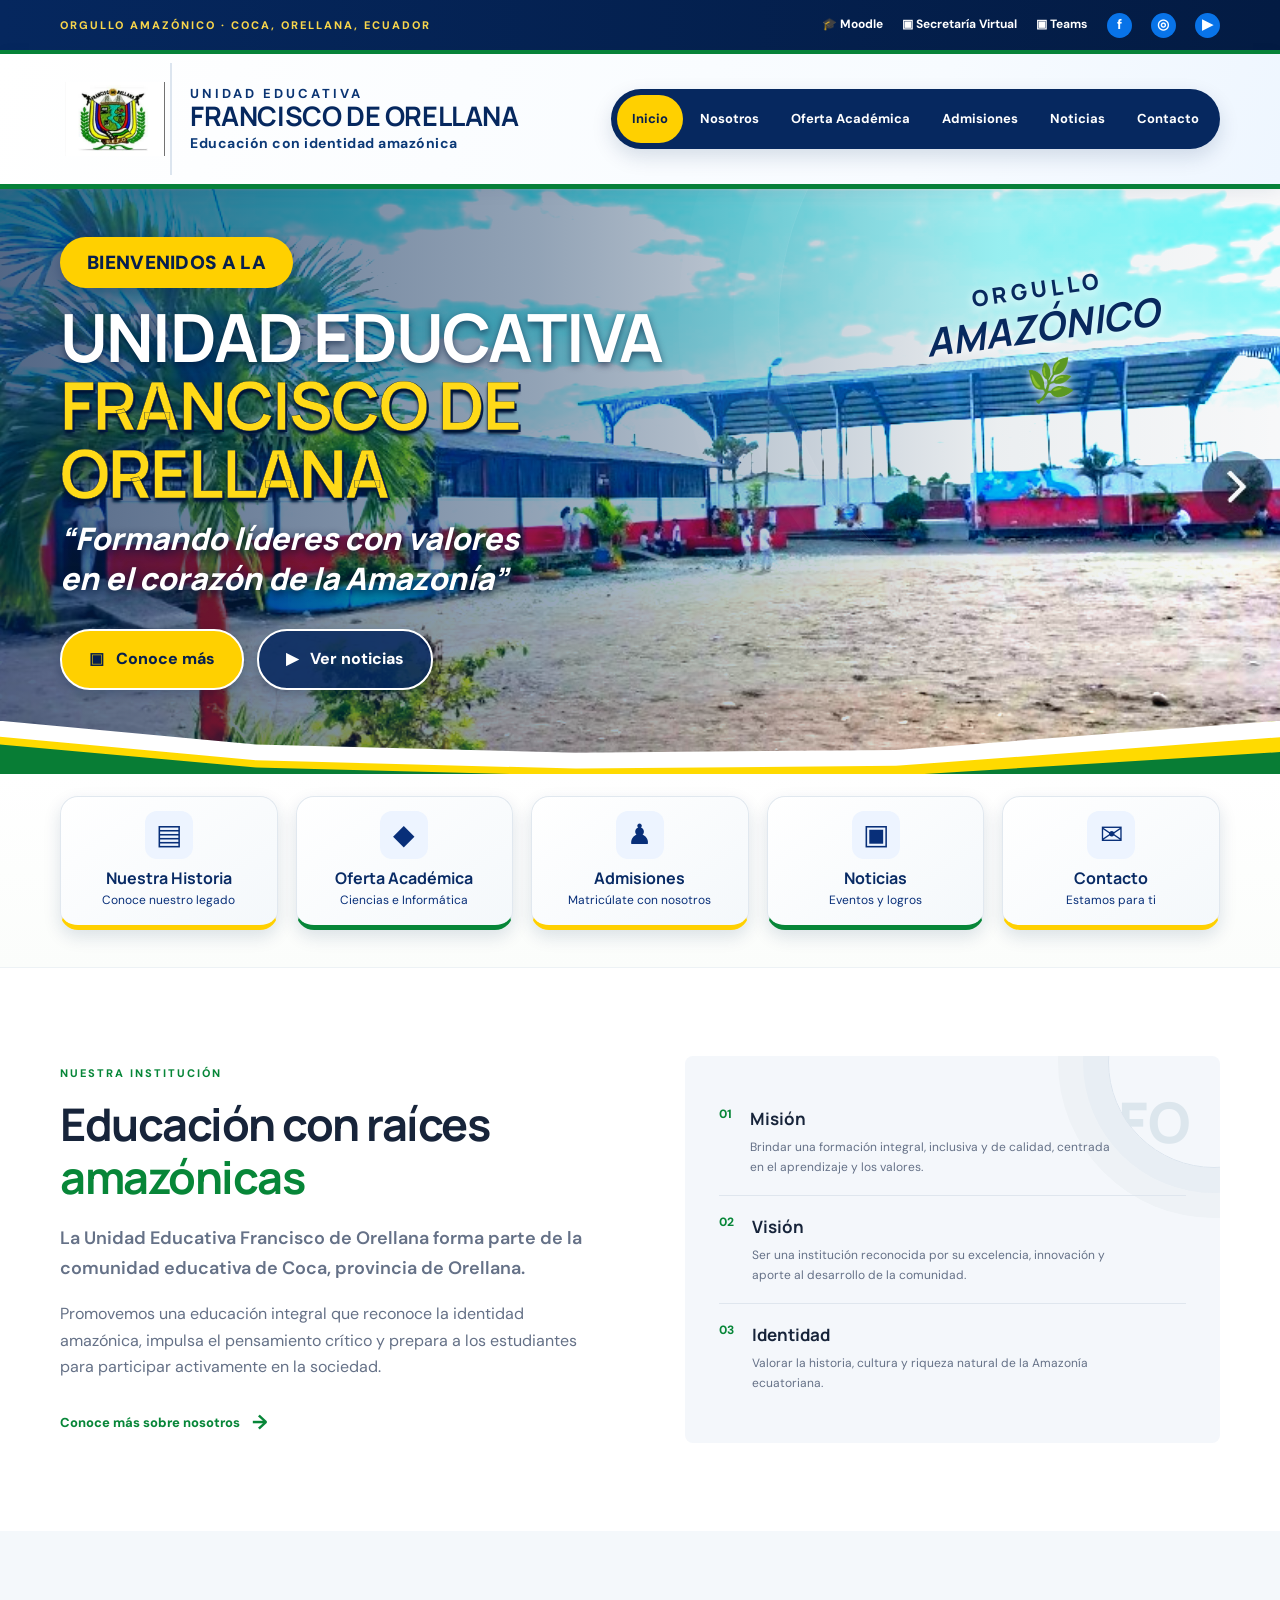
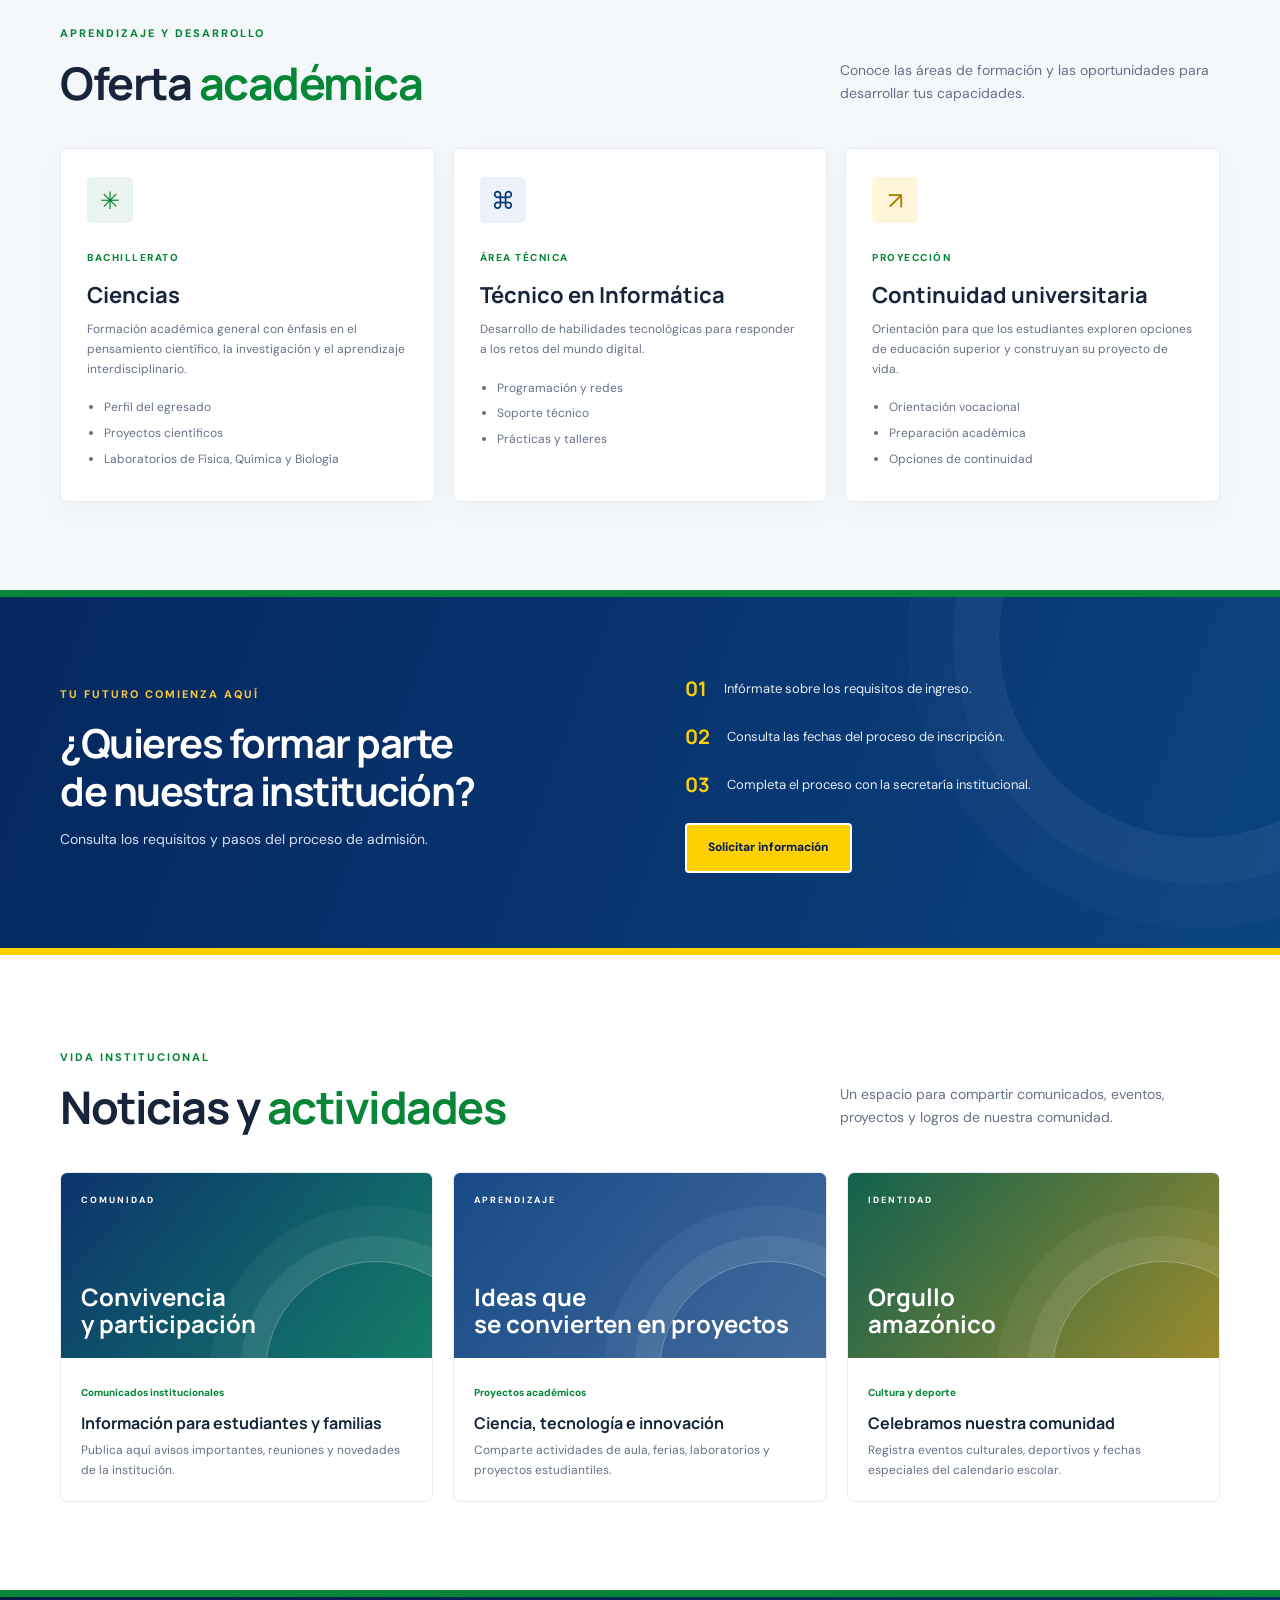
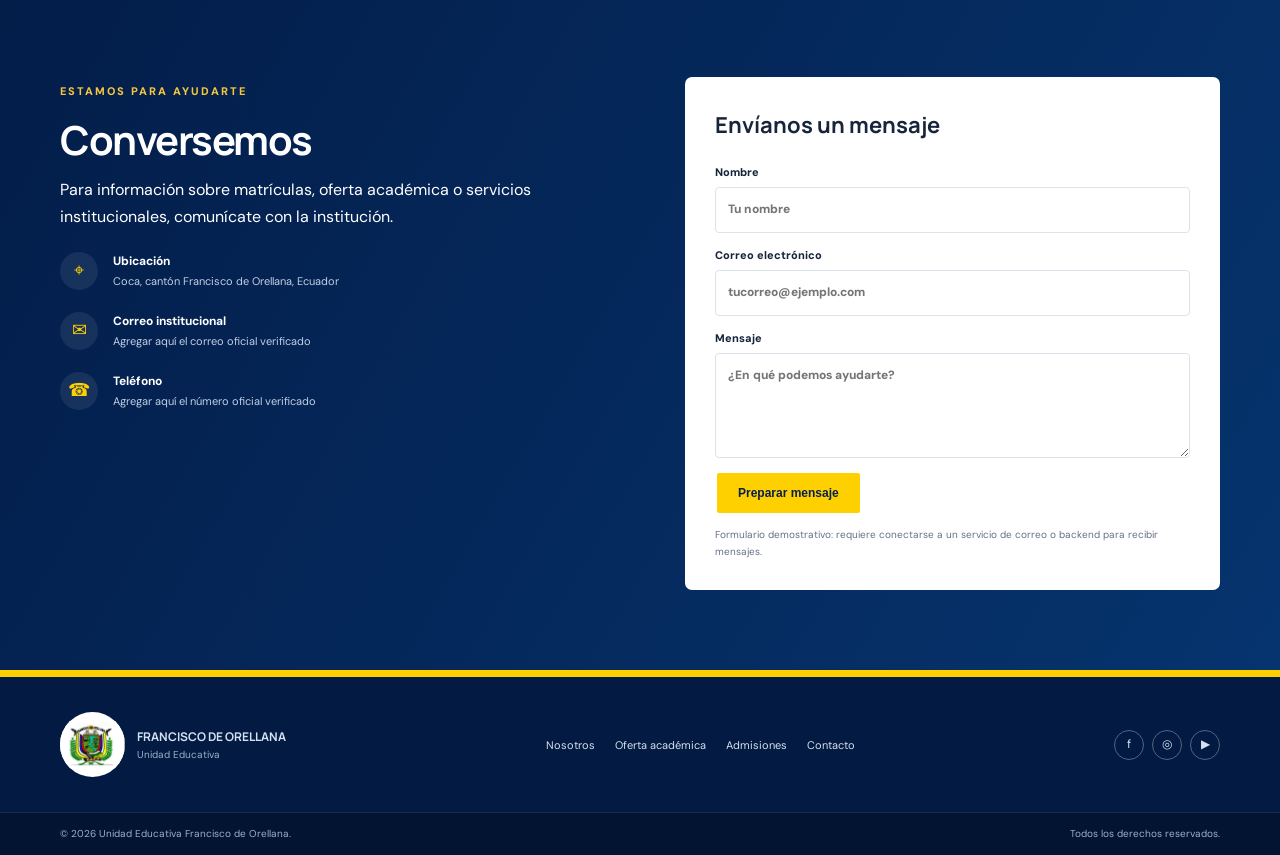
==== francisco_orellana_html/index.html @ d46b6846 "Primera version de la pagina institucional" ====
<!doctype html>
<html lang="es">
<head>
  <meta charset="utf-8">
  <meta name="viewport" content="width=device-width, initial-scale=1">
  <meta name="description" content="Sitio web institucional de la Unidad Educativa Francisco de Orellana, Coca, Orellana, Ecuador.">
  <meta name="theme-color" content="#092b63">
  <title>Unidad Educativa Francisco de Orellana | Orgullo Amazónico</title>
  <link rel="stylesheet" href="styles.css">
</head>
<body>
  <div class="utility-bar">
    <div class="container utility-inner">
      <span class="utility-welcome">ORGULLO AMAZÓNICO · COCA, ORELLANA, ECUADOR</span>
      <div class="utility-links">
        <a href="#plataformas">🎓 Moodle</a><a href="#plataformas">▣ Secretaría Virtual</a><a href="#plataformas">▣ Teams</a>
        <a href="#redes">f</a><a href="#redes">◎</a><a href="#redes">▶</a>
      </div>
    </div>
  </div>
  <header class="site-header">
    <div class="container header-inner">
      <a class="brand" href="#inicio" aria-label="Ir al inicio">
        <img src="assets/escudo-francisco-orellana.png" alt="Escudo oficial de la Unidad Educativa Francisco de Orellana">
        <span><strong>UNIDAD EDUCATIVA</strong><b>FRANCISCO DE ORELLANA</b><small>Educación con identidad amazónica</small></span>
      </a>
      <button class="menu-toggle" aria-label="Abrir menú" aria-expanded="false">☰</button>
      <nav class="main-nav" aria-label="Navegación principal">
        <a class="active" href="#inicio">Inicio</a>
        <a href="#nosotros">Nosotros</a>
        <a href="#oferta">Oferta Académica</a>
        <a href="#admisiones">Admisiones</a>
        <a href="#noticias">Noticias</a>
        <a href="#contacto">Contacto</a>
      </nav>
    </div>
  </header>
  <main>
    <section class="hero" id="inicio">
      <div class="hero-photo"></div>
      <div class="hero-shade"></div>
      <div class="container hero-content">
        <div class="hero-copy">
          <span class="hero-pill">BIENVENIDOS A LA</span>
          <h1>UNIDAD EDUCATIVA<br><em>FRANCISCO DE ORELLANA</em></h1>
          <p class="hero-slogan">“Formando líderes con valores<br>en el corazón de la Amazonía”</p>
          <div class="hero-actions">
            <a class="btn btn-gold" href="#nosotros">▣ &nbsp; Conoce más</a>
            <a class="btn btn-outline" href="#noticias">▶ &nbsp; Ver noticias</a>
          </div>
        </div>
        <div class="hero-side-note"><span>ORGULLO</span><b>AMAZÓNICO</b><i>🌿</i></div>
      </div>
      <div class="amazon-wave"><span></span><span></span><span></span></div>
    </section>

    <section class="quick-access" id="plataformas">
      <div class="container quick-grid">
        <a class="quick-card" href="#nosotros"><span class="quick-icon">▤</span><span><b>Nuestra Historia</b><small>Conoce nuestro legado</small></span></a>
        <a class="quick-card" href="#oferta"><span class="quick-icon">◆</span><span><b>Oferta Académica</b><small>Ciencias e Informática</small></span></a>
        <a class="quick-card" href="#admisiones"><span class="quick-icon">♟</span><span><b>Admisiones</b><small>Matricúlate con nosotros</small></span></a>
        <a class="quick-card" href="#noticias"><span class="quick-icon">▣</span><span><b>Noticias</b><small>Eventos y logros</small></span></a>
        <a class="quick-card" href="#contacto"><span class="quick-icon">✉</span><span><b>Contacto</b><small>Estamos para ti</small></span></a>
      </div>
    </section>
    <section class="section about-section" id="nosotros">
      <div class="container two-col">
        <div>
          <span class="section-kicker">Nuestra institución</span>
          <h2>Educación con raíces<br><em>amazónicas</em></h2>
          <p class="lead">La Unidad Educativa Francisco de Orellana forma parte de la comunidad educativa de Coca, provincia de Orellana.</p>
          <p>Promovemos una educación integral que reconoce la identidad amazónica, impulsa el pensamiento crítico y prepara a los estudiantes para participar activamente en la sociedad.</p>
          <a class="text-link" href="#contacto">Conoce más sobre nosotros <span>→</span></a>
        </div>
        <div class="values-panel">
          <div class="value-mark">FO</div>
          <div class="value-item"><span>01</span><div><b>Misión</b><p>Brindar una formación integral, inclusiva y de calidad, centrada en el aprendizaje y los valores.</p></div></div>
          <div class="value-item"><span>02</span><div><b>Visión</b><p>Ser una institución reconocida por su excelencia, innovación y aporte al desarrollo de la comunidad.</p></div></div>
          <div class="value-item"><span>03</span><div><b>Identidad</b><p>Valorar la historia, cultura y riqueza natural de la Amazonía ecuatoriana.</p></div></div>
        </div>
      </div>
    </section>

    <section class="section programs-section" id="oferta">
      <div class="container">
        <div class="section-heading">
          <div><span class="section-kicker">Aprendizaje y desarrollo</span><h2>Oferta <em>académica</em></h2></div>
          <p>Conoce las áreas de formación y las oportunidades para desarrollar tus capacidades.</p>
        </div>
        <div class="program-grid">
          <article class="program-card science">
            <div class="program-symbol">✳</div><span class="program-label">Bachillerato</span>
            <h3>Ciencias</h3>
            <p>Formación académica general con énfasis en el pensamiento científico, la investigación y el aprendizaje interdisciplinario.</p>
            <ul><li>Perfil del egresado</li><li>Proyectos científicos</li><li>Laboratorios de Física, Química y Biología</li></ul>
          </article>
          <article class="program-card tech">
            <div class="program-symbol">⌘</div><span class="program-label">Área técnica</span>
            <h3>Técnico en Informática</h3>
            <p>Desarrollo de habilidades tecnológicas para responder a los retos del mundo digital.</p>
            <ul><li>Programación y redes</li><li>Soporte técnico</li><li>Prácticas y talleres</li></ul>
          </article>
          <article class="program-card future">
            <div class="program-symbol">↗</div><span class="program-label">Proyección</span>
            <h3>Continuidad universitaria</h3>
            <p>Orientación para que los estudiantes exploren opciones de educación superior y construyan su proyecto de vida.</p>
            <ul><li>Orientación vocacional</li><li>Preparación académica</li><li>Opciones de continuidad</li></ul>
          </article>
        </div>
      </div>
    </section>

    <section class="admissions-band" id="admisiones">
      <div class="container admissions-inner">
        <div><span class="section-kicker light">Tu futuro comienza aquí</span><h2>¿Quieres formar parte<br>de nuestra institución?</h2><p>Consulta los requisitos y pasos del proceso de admisión.</p></div>
        <div class="admission-steps">
          <div><b>01</b><span>Infórmate sobre los requisitos de ingreso.</span></div>
          <div><b>02</b><span>Consulta las fechas del proceso de inscripción.</span></div>
          <div><b>03</b><span>Completa el proceso con la secretaría institucional.</span></div>
          <a class="btn btn-gold" href="#contacto">Solicitar información</a>
        </div>
      </div>
    </section>

    <section class="section news-section" id="noticias">
      <div class="container">
        <div class="section-heading">
          <div><span class="section-kicker">Vida institucional</span><h2>Noticias y <em>actividades</em></h2></div>
          <p>Un espacio para compartir comunicados, eventos, proyectos y logros de nuestra comunidad.</p>
        </div>
        <div class="news-grid">
          <article class="news-card"><div class="news-art art-one"><span>COMUNIDAD</span><b>Convivencia<br>y participación</b></div><div class="news-body"><small>Comunicados institucionales</small><h3>Información para estudiantes y familias</h3><p>Publica aquí avisos importantes, reuniones y novedades de la institución.</p></div></article>
          <article class="news-card"><div class="news-art art-two"><span>APRENDIZAJE</span><b>Ideas que<br>se convierten en proyectos</b></div><div class="news-body"><small>Proyectos académicos</small><h3>Ciencia, tecnología e innovación</h3><p>Comparte actividades de aula, ferias, laboratorios y proyectos estudiantiles.</p></div></article>
          <article class="news-card"><div class="news-art art-three"><span>IDENTIDAD</span><b>Orgullo<br>amazónico</b></div><div class="news-body"><small>Cultura y deporte</small><h3>Celebramos nuestra comunidad</h3><p>Registra eventos culturales, deportivos y fechas especiales del calendario escolar.</p></div></article>
        </div>
      </div>
    </section>

    <section class="contact-section" id="contacto">
      <div class="container contact-grid">
        <div><span class="section-kicker light">Estamos para ayudarte</span><h2>Conversemos</h2><p>Para información sobre matrículas, oferta académica o servicios institucionales, comunícate con la institución.</p>
          <div class="contact-detail"><span>⌖</span><div><b>Ubicación</b><small>Coca, cantón Francisco de Orellana, Ecuador</small></div></div>
          <div class="contact-detail"><span>✉</span><div><b>Correo institucional</b><small>Agregar aquí el correo oficial verificado</small></div></div>
          <div class="contact-detail"><span>☎</span><div><b>Teléfono</b><small>Agregar aquí el número oficial verificado</small></div></div>
        </div>
        <form class="contact-form" id="contactForm">
          <h3>Envíanos un mensaje</h3>
          <label>Nombre<input type="text" name="nombre" placeholder="Tu nombre" required></label>
          <label>Correo electrónico<input type="email" name="correo" placeholder="tucorreo@ejemplo.com" required></label>
          <label>Mensaje<textarea name="mensaje" rows="4" placeholder="¿En qué podemos ayudarte?" required></textarea></label>
          <button class="btn btn-gold" type="submit">Preparar mensaje</button>
          <small class="form-note">Formulario demostrativo: requiere conectarse a un servicio de correo o backend para recibir mensajes.</small>
        </form>
      </div>
    </section>
  </main>

  <footer class="site-footer">
    <div class="container footer-main">
      <a class="footer-brand" href="#inicio"><img src="assets/escudo-francisco-orellana.png" alt=""><span><b>FRANCISCO DE ORELLANA</b><small>Unidad Educativa</small></span></a>
      <div class="footer-links"><a href="#nosotros">Nosotros</a><a href="#oferta">Oferta académica</a><a href="#admisiones">Admisiones</a><a href="#contacto">Contacto</a></div>
      <div class="social-links" id="redes"><a href="#" aria-label="Facebook">f</a><a href="#" aria-label="Instagram">◎</a><a href="#" aria-label="YouTube">▶</a></div>
    </div>
    <div class="footer-bottom"><div class="container"><span>© <span id="year"></span> Unidad Educativa Francisco de Orellana.</span><span>Todos los derechos reservados.</span></div></div>
  </footer>
  <script src="script.js"></script>
</body>
</html>
---- francisco_orellana_html/styles.css ----
@import url('https://fonts.googleapis.com/css2?family=DM+Sans:wght@400;500;600;700&family=Manrope:wght@400;500;600;700;800&display=swap');
:root{--navy:#08285e;--blue:#103b7c;--gold:#f4bd20;--green:#16834b;--ink:#17243a;--muted:#657187;--pale:#f4f7fb;--white:#fff}
*{box-sizing:border-box}html{scroll-behavior:smooth}body{margin:0;font-family:'DM Sans',Arial,sans-serif;color:var(--ink);line-height:1.65}a{color:inherit;text-decoration:none}.container{width:min(1160px,calc(100% - 44px));margin:auto}
.utility-bar{background:#061d48;color:#dce6f6;font-size:12px}.utility-inner{display:flex;justify-content:space-between;align-items:center;min-height:35px}.utility-links{display:flex;gap:24px}.utility-links a:hover{color:var(--gold)}
.site-header{background:#fff;position:sticky;top:0;z-index:20;box-shadow:0 5px 22px #071d4010}.header-inner{min-height:94px;display:flex;align-items:center;justify-content:space-between;gap:25px}.brand{display:flex;align-items:center;gap:13px;color:var(--navy)}.brand img{width:67px;height:67px;object-fit:contain}.brand span{display:flex;flex-direction:column;line-height:1.15}.brand strong{font-size:10px;letter-spacing:2px}.brand b{font-family:Manrope,sans-serif;font-size:18px;letter-spacing:.3px}.brand small{font-size:10px;color:#71809a;margin-top:5px;letter-spacing:1px}.main-nav{display:flex;gap:23px;align-items:center;font-size:13px;font-weight:700;color:#233650}.main-nav a{padding:10px 0;border-bottom:2px solid transparent}.main-nav a:hover{color:var(--green);border-color:var(--gold)}.menu-toggle{display:none;border:0;background:var(--navy);color:#fff;border-radius:8px;padding:9px 12px;font-size:20px}
.hero{position:relative;overflow:hidden;background:linear-gradient(112deg,#071e4c 0%,#0b3675 65%,#0a5a55 100%);color:#fff;min-height:550px}.hero:before{content:"";position:absolute;width:620px;height:620px;border:1px solid #ffffff18;border-radius:50%;right:-120px;top:-180px;box-shadow:0 0 0 45px #ffffff08,0 0 0 100px #ffffff05}.hero-pattern{position:absolute;inset:0;background:linear-gradient(135deg,transparent 60%,#f4bd2012 60%,#f4bd2012 61%,transparent 61%);opacity:.8}.hero-content{position:relative;z-index:1;display:flex;align-items:center;justify-content:space-between;min-height:550px;padding:60px 0 80px}.hero-copy{max-width:650px}.eyebrow,.section-kicker{font-size:11px;font-weight:800;letter-spacing:2px;text-transform:uppercase;color:var(--green)}.eyebrow{color:#f8cf55;display:flex;align-items:center;gap:10px}.eyebrow i{display:inline-block;width:24px;height:2px;background:var(--gold)}h1,h2,h3,p{margin-top:0}h1,h2{font-family:Manrope,sans-serif;letter-spacing:-1.5px}h1{font-size:clamp(39px,5vw,62px);line-height:1.12;margin:22px 0}.hero h1 em,h2 em{font-style:normal;color:var(--gold)}.hero-copy p{color:#d9e4f6;max-width:560px;font-size:17px}.hero-actions{display:flex;gap:13px;margin-top:30px}.btn{display:inline-flex;justify-content:center;align-items:center;padding:13px 21px;border-radius:4px;font-weight:800;font-size:12px;border:1px solid transparent;cursor:pointer;transition:.2s}.btn-gold{background:var(--gold);color:#10244a}.btn-gold:hover{background:#ffd65b;transform:translateY(-2px)}.btn-outline{border-color:#ffffff70;color:#fff}.btn-outline:hover{background:#ffffff18}.hero-emblem{width:290px;height:290px;border-radius:50%;border:1px solid #ffffff40;background:#ffffff0c;display:flex;flex-direction:column;align-items:center;justify-content:center;gap:15px;margin-right:65px}.emblem-ring{width:205px;height:205px;border-radius:50%;background:#fff;display:grid;place-items:center;box-shadow:0 20px 55px #00112e55}.emblem-ring img{width:175px;height:175px;object-fit:contain}.hero-emblem>span{font-size:9px;letter-spacing:1.7px;color:#dce8f7}.hero-wave{position:absolute;bottom:-1px;left:0;width:100%;height:17px;background:linear-gradient(90deg,var(--gold) 0 38%,var(--green) 38% 70%,#fff 70%)}
.quick-access{position:relative;margin-top:-1px;background:#fff}.quick-grid{display:grid;grid-template-columns:repeat(4,1fr);gap:13px;padding:25px 0}.quick-card{display:flex;align-items:center;gap:13px;padding:17px 14px;border:1px solid #e6ebf2;border-radius:6px;box-shadow:0 8px 25px #0c2b5510;transition:.2s}.quick-card:hover{transform:translateY(-4px);border-color:#d9b13b}.quick-icon{width:39px;height:39px;border-radius:50%;display:grid;place-items:center;background:#edf4ef;color:var(--green);font-size:19px}.quick-card span:nth-child(2){display:flex;flex-direction:column;flex:1}.quick-card b{font-size:12px}.quick-card small{font-size:10px;color:var(--muted)}.quick-card strong{color:var(--green)}
.section{padding:95px 0}.two-col{display:grid;grid-template-columns:1fr 1fr;gap:90px;align-items:center}.section h2{font-size:clamp(34px,4vw,45px);line-height:1.18;margin:12px 0 20px}.section h2 em{color:var(--green)}.lead{font-size:18px;font-weight:600;color:#34445d}.about-section p{color:var(--muted)}.text-link{display:inline-flex;gap:12px;align-items:center;color:var(--green);font-size:13px;font-weight:800;margin-top:10px}.text-link span{font-size:20px}.values-panel{position:relative;background:var(--pale);padding:32px 34px;border-radius:8px;overflow:hidden}.values-panel:after{content:"";position:absolute;width:210px;height:210px;border:1px solid #dce5ee;border-radius:50%;right:-100px;top:-100px;box-shadow:0 0 0 25px #e8eef4,0 0 0 50px #eef2f6}.value-mark{font-family:Manrope;font-size:56px;font-weight:800;color:#dce6ed;position:absolute;right:30px;top:20px}.value-item{position:relative;z-index:1;display:flex;gap:18px;padding:17px 0;border-bottom:1px solid #dfe6ee}.value-item:last-child{border:0}.value-item>span{font-size:12px;color:var(--green);font-weight:800}.value-item b{font-family:Manrope;font-size:17px}.value-item p{font-size:12px;margin:5px 0 0;max-width:370px}
.programs-section{background:#f5f7fa}.section-heading{display:flex;justify-content:space-between;align-items:end;gap:40px;margin-bottom:38px}.section-heading h2{margin-bottom:0}.section-heading>p{max-width:380px;color:var(--muted);font-size:14px;margin-bottom:5px}.program-grid{display:grid;grid-template-columns:repeat(3,1fr);gap:18px}.program-card{background:#fff;border:1px solid #e7ebf1;border-radius:7px;padding:28px 26px;box-shadow:0 10px 30px #112b4d08}.program-symbol{width:46px;height:46px;display:grid;place-items:center;border-radius:5px;background:#eaf3ed;color:var(--green);font-size:24px;margin-bottom:20px}.tech .program-symbol{background:#edf1fa;color:var(--blue)}.future .program-symbol{background:#fff5d9;color:#a77b00}.program-label{font-size:10px;letter-spacing:1.5px;text-transform:uppercase;color:var(--green);font-weight:800}.program-card h3{font-family:Manrope;font-size:22px;margin:7px 0}.program-card p,.program-card li{font-size:12px;color:var(--muted)}.program-card ul{padding-left:17px;margin-bottom:0}.program-card li{padding:3px 0}
.admissions-band{background:linear-gradient(110deg,#09265a,#0b4770);color:#fff;padding:75px 0;position:relative;overflow:hidden}.admissions-band:after{content:"";position:absolute;width:400px;height:400px;border:1px solid #ffffff16;border-radius:50%;right:-120px;top:-160px;box-shadow:0 0 0 45px #ffffff08,0 0 0 90px #ffffff05}.admissions-inner{position:relative;z-index:1;display:grid;grid-template-columns:1fr 1fr;gap:90px;align-items:center}.section-kicker.light{color:#f5c63e}.admissions-band h2,.contact-section h2{font-size:40px;line-height:1.2;margin:13px 0}.admissions-band p,.contact-section>div>p{color:#d4e0f0;font-size:14px}.admission-steps{display:grid;gap:15px}.admission-steps>div{display:flex;align-items:center;gap:17px;font-size:13px;color:#e6edf7}.admission-steps>div b{font-family:Manrope;color:var(--gold);font-size:20px}.admission-steps .btn{justify-self:start;margin-top:7px}
.news-grid{display:grid;grid-template-columns:repeat(3,1fr);gap:20px}.news-card{border:1px solid #e6ebf1;border-radius:7px;overflow:hidden;background:#fff}.news-art{height:185px;padding:20px;display:flex;flex-direction:column;justify-content:space-between;color:#fff;position:relative;overflow:hidden}.news-art:after{content:"";position:absolute;width:220px;height:220px;border:1px solid #ffffff50;border-radius:50%;right:-55px;bottom:-125px;box-shadow:0 0 0 25px #ffffff12,0 0 0 55px #ffffff0b}.news-art span{font-size:9px;letter-spacing:2px;font-weight:800}.news-art b{font-family:Manrope;font-size:24px;line-height:1.12;position:relative;z-index:1}.art-one{background:linear-gradient(130deg,#0b346d,#147e66)}.art-two{background:linear-gradient(130deg,#174a87,#426b9b)}.art-three{background:linear-gradient(130deg,#11614e,#9a8a2c)}.news-body{padding:20px}.news-body small{color:var(--green);font-weight:800;font-size:10px}.news-body h3{font-family:Manrope;font-size:16px;line-height:1.3;margin:8px 0}.news-body p{font-size:12px;color:var(--muted);margin:0}
.contact-section{background:#071e49;color:#fff;padding:80px 0}.contact-grid{display:grid;grid-template-columns:1fr 1fr;gap:90px}.contact-section>div>p{max-width:440px}.contact-detail{display:flex;gap:15px;align-items:center;margin-top:22px}.contact-detail>span{width:38px;height:38px;display:grid;place-items:center;background:#ffffff13;color:var(--gold);border-radius:50%;font-size:18px}.contact-detail div{display:flex;flex-direction:column}.contact-detail b{font-size:12px}.contact-detail small{font-size:11px;color:#c2d0e4}.contact-form{background:#fff;color:var(--ink);padding:30px;border-radius:7px}.contact-form h3{font-family:Manrope;font-size:22px;margin-bottom:20px}.contact-form label{display:block;font-size:11px;font-weight:800;margin:13px 0}.contact-form input,.contact-form textarea{display:block;width:100%;margin-top:6px;padding:12px;border:1px solid #dce3ec;border-radius:4px;font:inherit;font-size:12px;resize:vertical}.contact-form input:focus,.contact-form textarea:focus{outline:2px solid #b5d7c1;border-color:var(--green)}.form-note{display:block;font-size:10px;color:var(--muted);margin-top:12px}
.site-footer{background:#041535;color:#d5e0f0}.footer-main{min-height:110px;display:flex;align-items:center;justify-content:space-between;gap:25px}.footer-brand{display:flex;align-items:center;gap:12px}.footer-brand img{width:48px;height:48px;object-fit:contain;background:#fff;border-radius:50%}.footer-brand span{display:flex;flex-direction:column}.footer-brand b{font-family:Manrope;font-size:12px}.footer-brand small{font-size:10px;color:#9eafc8}.footer-links{display:flex;gap:22px;font-size:11px}.footer-links a:hover{color:var(--gold)}.social-links{display:flex;gap:8px}.social-links a{width:30px;height:30px;border:1px solid #53647e;border-radius:50%;display:grid;place-items:center;font-size:12px}.footer-bottom{border-top:1px solid #ffffff1b;font-size:10px;color:#9eafc8}.footer-bottom .container{min-height:42px;display:flex;justify-content:space-between;align-items:center}
@media(max-width:950px){.main-nav{gap:12px;font-size:11px}.hero-emblem{margin-right:0;width:240px;height:240px}.emblem-ring{width:170px;height:170px}.emblem-ring img{width:145px;height:145px}.quick-grid{grid-template-columns:repeat(2,1fr)}.two-col,.admissions-inner,.contact-grid{gap:45px}}
@media(max-width:720px){.container{width:min(100% - 32px,560px)}.utility-inner{justify-content:center}.utility-inner>span{display:none}.utility-links{gap:17px}.header-inner{min-height:78px}.brand img{width:54px;height:54px}.brand b{font-size:14px}.menu-toggle{display:block}.main-nav{display:none;position:absolute;top:78px;left:0;right:0;background:#fff;padding:14px 22px 20px;box-shadow:0 12px 20px #071d4020;flex-direction:column;align-items:stretch;gap:2px}.main-nav.open{display:flex}.main-nav a{padding:10px 4px}.hero-content{min-height:0;padding:65px 0 75px}.hero-emblem{display:none}.hero-copy p{font-size:15px}.hero-actions{flex-wrap:wrap}.quick-grid{gap:9px;padding:17px 0}.quick-card{padding:12px 9px;gap:8px}.quick-card small{font-size:9px}.quick-icon{width:32px;height:32px}.section{padding:65px 0}.two-col,.admissions-inner,.contact-grid{grid-template-columns:1fr;gap:35px}.section-heading{display:block}.section-heading>p{margin-top:18px}.program-grid,.news-grid{grid-template-columns:1fr}.program-card{padding:23px}.admissions-band{padding:60px 0}.admissions-band h2,.contact-section h2{font-size:34px}.contact-section{padding:60px 0}.contact-form{padding:23px}.footer-main{padding:25px 0;flex-wrap:wrap}.footer-links{order:3;width:100%;flex-wrap:wrap;gap:15px}.footer-bottom .container{gap:5px;flex-direction:column;justify-content:center;padding:12px 0}.utility-links{font-size:10px}}


/* ===== PORTADA AMAZONICA: rediseño solicitado ===== */
:root{--navy:#06275d;--blue:#0b3977;--gold:#f7c600;--green:#07833f}
.utility-bar{background:#05265d;color:#fff;border-bottom:3px solid #0b6d3a}
.utility-inner{min-height:42px}
.utility-welcome{font-size:10px;font-weight:800;letter-spacing:1.8px;color:#f9d64b}
.utility-links{align-items:center;gap:19px}
.utility-links a{font-size:11px;font-weight:700;color:#fff;white-space:nowrap}
.utility-links a:nth-last-child(-n+3){display:inline-grid;place-items:center;width:25px;height:25px;border-radius:50%;background:#0873e8;font-size:14px}
.site-header{position:relative;border-bottom:1px solid #e6edf4}
.header-inner{min-height:100px}
.brand{gap:16px}
.brand img{width:82px;height:82px;padding:3px;border-right:1px solid #d4dce7}
.brand strong{font-size:11px;letter-spacing:2.5px;color:#0a3473}
.brand b{font-size:23px;letter-spacing:.2px}
.brand small{font-size:12px;color:#0b3977;font-weight:700;letter-spacing:.5px}
.main-nav{gap:7px;font-size:13px}
.main-nav a{padding:11px 13px;border:0;border-radius:25px;color:#082b65}
.main-nav a:hover,.main-nav a.active{background:var(--gold);color:#09275a}
.hero{min-height:560px;background:#0b3977;isolation:isolate}
.hero-photo{position:absolute;inset:0;z-index:-2;background-image:url("assets/colegio-amazonia.jpg");background-size:cover;background-position:center 53%;filter:saturate(1.2) contrast(1.05) brightness(1.02);transform:scale(1.01)}
.hero-shade{position:absolute;inset:0;z-index:-1;background:linear-gradient(90deg,rgba(3,31,79,.92) 0%,rgba(3,39,82,.78) 39%,rgba(3,43,70,.20) 78%,rgba(3,35,69,.12) 100%)}
.hero-content{min-height:560px;padding:55px 0 100px;align-items:center}
.hero-copy{max-width:720px}
.hero-pill{display:inline-block;background:var(--gold);color:#08295e;padding:9px 23px;border-radius:30px;font-weight:900;font-size:17px;letter-spacing:.3px;box-shadow:0 4px 14px #001c4c55}
.hero h1{font-size:clamp(38px,5vw,62px);line-height:1.08;letter-spacing:-1.4px;margin:15px 0 12px;text-shadow:0 3px 7px #0015369c}
.hero h1 em{font-style:normal;color:#ffd21c;-webkit-text-stroke:.4px #061d49;text-shadow:0 3px 4px #001536}
.hero-slogan{font-family:Manrope,sans-serif;font-size:clamp(19px,2.2vw,27px)!important;font-weight:800;font-style:italic;color:#fff!important;line-height:1.35;max-width:580px;text-shadow:0 2px 6px #001536}
.hero-actions{margin-top:25px}
.hero-actions .btn{padding:14px 24px;border-radius:30px;font-size:14px;box-shadow:0 4px 12px #00153645}
.btn-outline{border:2px solid #fff;background:#082c67b8}
.hero-side-note{position:absolute;right:5%;top:17%;display:flex;flex-direction:column;align-items:center;color:#08295e;text-shadow:0 1px 5px #fff;font-family:Manrope,sans-serif;transform:rotate(-8deg)}
.hero-side-note span{font-size:21px;font-weight:800;letter-spacing:4px}
.hero-side-note b{font-size:37px;line-height:1.05;font-style:italic}
.hero-side-note i{font-size:38px;font-style:normal}
.amazon-wave{position:absolute;bottom:-2px;left:0;width:100%;height:43px;z-index:2;overflow:hidden}
.amazon-wave span{position:absolute;inset:0;display:block}
.amazon-wave span:nth-child(1){background:#07833f;clip-path:polygon(0 25%,20% 65%,45% 80%,70% 75%,100% 0,100% 100%,0 100%)}
.amazon-wave span:nth-child(2){background:#ffd21c;clip-path:polygon(0 10%,20% 52%,45% 67%,70% 62%,100% 0,100% 57%,70% 100%,45% 100%,20% 85%,0 43%)}
.amazon-wave span:nth-child(3){background:#fff;clip-path:polygon(0 0,20% 43%,45% 58%,70% 53%,100% 0,100% 30%,70% 82%,45% 87%,20% 72%,0 29%)}
.quick-access{padding:12px 0 27px;background:#fff}
.quick-grid{grid-template-columns:repeat(5,1fr);gap:15px;padding:8px 0}
.quick-card{min-height:105px;flex-direction:column;justify-content:center;text-align:center;gap:6px;padding:12px 8px;border-radius:15px;border:1px solid #e2e9ef;box-shadow:0 7px 18px #06285b16;border-bottom:4px solid var(--gold)}
.quick-card:nth-child(even){border-bottom-color:var(--green)}
.quick-card:hover{transform:translateY(-5px);box-shadow:0 12px 25px #06285b22}
.quick-card span:nth-child(2){align-items:center}
.quick-icon{width:42px;height:42px;font-size:23px;background:#edf5ef;color:#0a3977}
.quick-card b{font-family:Manrope;font-size:14px;color:#092b65}
.quick-card small{font-size:11px}
.quick-card strong{display:none}
.about-section{padding-top:85px}
.site-footer{border-top:7px solid var(--green);background:#05265d}
.footer-main{min-height:125px}
.footer-brand img{width:58px;height:58px}
.footer-links a:hover,.social-links a:hover{color:var(--gold);border-color:var(--gold)}
@media(max-width:1050px){.main-nav{gap:1px}.main-nav a{padding:9px 8px;font-size:11px}.brand b{font-size:19px}.hero-side-note{right:3%}.hero-side-note b{font-size:28px}}
@media(max-width:800px){.utility-welcome{display:none}.utility-inner{justify-content:center}.utility-links{gap:13px}.header-inner{min-height:82px}.brand img{width:61px;height:61px}.brand b{font-size:15px}.brand strong{font-size:9px}.brand small{font-size:10px}.main-nav{top:82px}.hero,.hero-content{min-height:520px}.hero-photo{background-position:58% center}.hero-shade{background:linear-gradient(90deg,rgba(3,31,79,.91),rgba(3,39,82,.63) 68%,rgba(3,43,70,.28))}.hero-copy{max-width:590px}.hero-side-note{display:none}.quick-grid{grid-template-columns:repeat(3,1fr)}}
@media(max-width:560px){.utility-links{gap:10px}.utility-links a{font-size:10px}.utility-links a:nth-last-child(-n+3){width:22px;height:22px}.hero,.hero-content{min-height:490px}.hero-content{padding:48px 0 85px}.hero h1{font-size:37px}.hero-pill{font-size:13px}.hero-slogan{font-size:19px!important}.quick-grid{grid-template-columns:repeat(2,1fr)}.quick-card{min-height:100px}.quick-card:last-child{grid-column:1/-1}.footer-main{justify-content:center;text-align:center}.footer-brand{justify-content:center}.footer-links{justify-content:center}}


/* Ajuste final solicitado: fotografía de portada más clara y colorida */
.hero-photo{
  filter:saturate(1.28) contrast(1.04) brightness(1.12);
}
.hero-shade{
  background:linear-gradient(90deg,
    rgba(3,31,79,.70) 0%,
    rgba(3,39,82,.48) 39%,
    rgba(3,43,70,.10) 78%,
    rgba(3,35,69,.04) 100%);
}

/* ===== REDISEÑO INSTITUCIONAL: inspirado en la referencia amazónica ===== */
:root{
  --navy:#06285f;
  --deep:#031d49;
  --gold:#ffd000;
  --green:#078638;
  --leaf:#16a34a;
}
body{background:#fff}
.utility-bar{background:linear-gradient(90deg,#05275e,#031b43);border-bottom:4px solid var(--green)}
.utility-inner{min-height:50px}
.utility-welcome{font-size:11px;letter-spacing:2px}
.utility-links{gap:clamp(10px,1.5vw,23px)}
.utility-links a{font-size:12px}
.site-header{background:linear-gradient(110deg,#fff 0%,#f7fbff 72%,#eef6ff 100%);border:0;box-shadow:0 5px 18px #06285b18;position:relative;z-index:5}
.header-inner{min-height:130px;gap:24px}
.brand{gap:18px;flex-shrink:0}
.brand img{width:112px;height:112px;padding:5px;border-right:2px solid #dce5ef;object-fit:contain}
.brand strong{font-size:13px;letter-spacing:3px}
.brand b{font-size:clamp(21px,2.1vw,31px);line-height:1.04;letter-spacing:-.4px}
.brand small{font-size:14px;margin-top:5px}
.main-nav{background:var(--navy);border-radius:40px;padding:6px;gap:2px;box-shadow:0 8px 20px #06285b25;white-space:nowrap}
.main-nav a{color:#fff;padding:13px 15px;font-size:13px;border-radius:30px}
.main-nav a:hover,.main-nav a.active{background:var(--gold);color:#071f4d}
.hero{min-height:515px;border-top:5px solid var(--green);background:#0b5ca5;isolation:isolate;overflow:hidden}
.hero-photo{filter:saturate(1.32) contrast(1.04) brightness(1.24);background-position:center 54%}
.hero-shade{background:linear-gradient(90deg,rgba(2,31,76,.68) 0%,rgba(3,42,86,.43) 42%,rgba(3,43,70,.08) 78%,rgba(3,35,69,.03) 100%)}
.hero-content{min-height:515px;padding:48px 0 85px;align-items:center}
.hero-copy{max-width:780px}
.hero-pill{padding:10px 27px;font-size:19px;background:var(--gold);color:#071f4d}
.hero h1{font-size:clamp(42px,5.2vw,70px);line-height:1.02;letter-spacing:-1.8px;margin:15px 0 12px}
.hero h1 em{color:#ffda18;text-shadow:0 4px 3px #001536,2px 2px 0 #061d49}
.hero-slogan{font-size:clamp(21px,2.5vw,31px)!important;line-height:1.28;text-shadow:0 3px 8px #001536}
.hero-actions .btn{padding:15px 27px;font-size:16px}
.btn-gold{background:var(--gold);color:#061f4e;border:2px solid #fff}
.btn-outline{background:#06285fdc;color:#fff;border:2px solid #fff}
.hero-side-note{right:5%;top:14%;transform:rotate(-8deg);text-shadow:0 2px 8px #fff}
.hero-side-note span{font-size:22px}
.hero-side-note b{font-size:clamp(30px,3vw,46px)}
.amazon-wave{height:55px;bottom:-1px}
.amazon-wave span:nth-child(1){background:#087d35}
.amazon-wave span:nth-child(2){background:#ffda00}
.amazon-wave span:nth-child(3){background:#fff}
.quick-access{padding:15px 0 30px;background:linear-gradient(#fff,#fbfdfb)}
.quick-grid{gap:18px;padding:7px 0}
.quick-card{min-height:120px;border-radius:18px;background:linear-gradient(145deg,#fff,#f4f8fb);border:1px solid #e1e8ef;border-bottom:5px solid var(--gold);box-shadow:0 7px 17px #082b5c22;padding:14px 10px}
.quick-card:nth-child(even){border-bottom-color:var(--green)}
.quick-icon{width:48px;height:48px;border-radius:12px;background:#edf4ff;color:#082f79;font-size:28px}
.quick-card b{font-size:16px}
.quick-card small{font-size:12px;color:#082f79}
.section{padding-top:88px;padding-bottom:88px}
.about-section{border-top:1px solid #edf2f5}
.programs-section{background:#f4f8fb}
.admissions-band{background:linear-gradient(110deg,#05275e,#0a4381);border-top:7px solid var(--green);border-bottom:7px solid var(--gold)}
.news-section{background:#fff}
.contact-section{background:linear-gradient(120deg,#031d49,#06346e);border-top:7px solid var(--green)}
.site-footer{background:#031b43;border-top:7px solid var(--gold)}
.footer-main{min-height:135px}
.footer-brand img{width:65px;height:65px}
.footer-links{gap:20px}
.footer-bottom{background:#021431}
@media(max-width:1150px){
 .header-inner{gap:12px}.brand img{width:88px;height:88px}.brand b{font-size:20px}.brand strong{font-size:10px}.brand small{font-size:11px}
 .main-nav{padding:4px}.main-nav a{padding:10px 9px;font-size:11px}
}
@media(max-width:800px){
 .utility-inner{min-height:42px}.utility-links{gap:12px}.utility-links a{font-size:10px}
 .header-inner{min-height:84px}.brand img{width:62px;height:62px}.brand b{font-size:15px}.brand strong{font-size:8px;letter-spacing:1.5px}.brand small{font-size:10px}
 .main-nav{background:#fff;border-radius:0;padding:14px 22px;box-shadow:0 12px 20px #071d4020;top:84px}
 .main-nav a{color:var(--navy);padding:11px 5px;font-size:13px}
 .hero,.hero-content{min-height:490px}.hero-content{padding:42px 0 80px}.hero-photo{background-position:58% center}
 .hero-shade{background:linear-gradient(90deg,rgba(2,31,76,.68),rgba(3,42,86,.35) 72%,rgba(3,43,70,.12))}
 .hero h1{font-size:clamp(38px,7vw,55px)}.hero-side-note{display:none}
 .quick-grid{grid-template-columns:repeat(3,1fr)}
}
@media(max-width:560px){
 .utility-links{gap:8px}.utility-links a{font-size:9px}.utility-links a:nth-last-child(-n+3){width:21px;height:21px}
 .hero,.hero-content{min-height:470px}.hero-content{padding:38px 0 75px}.hero h1{font-size:37px;letter-spacing:-.8px}.hero-pill{font-size:13px;padding:9px 18px}.hero-slogan{font-size:19px!important}
 .quick-grid{grid-template-columns:repeat(2,1fr)}.quick-card{min-height:108px}.quick-card:last-child{grid-column:1/-1}
}
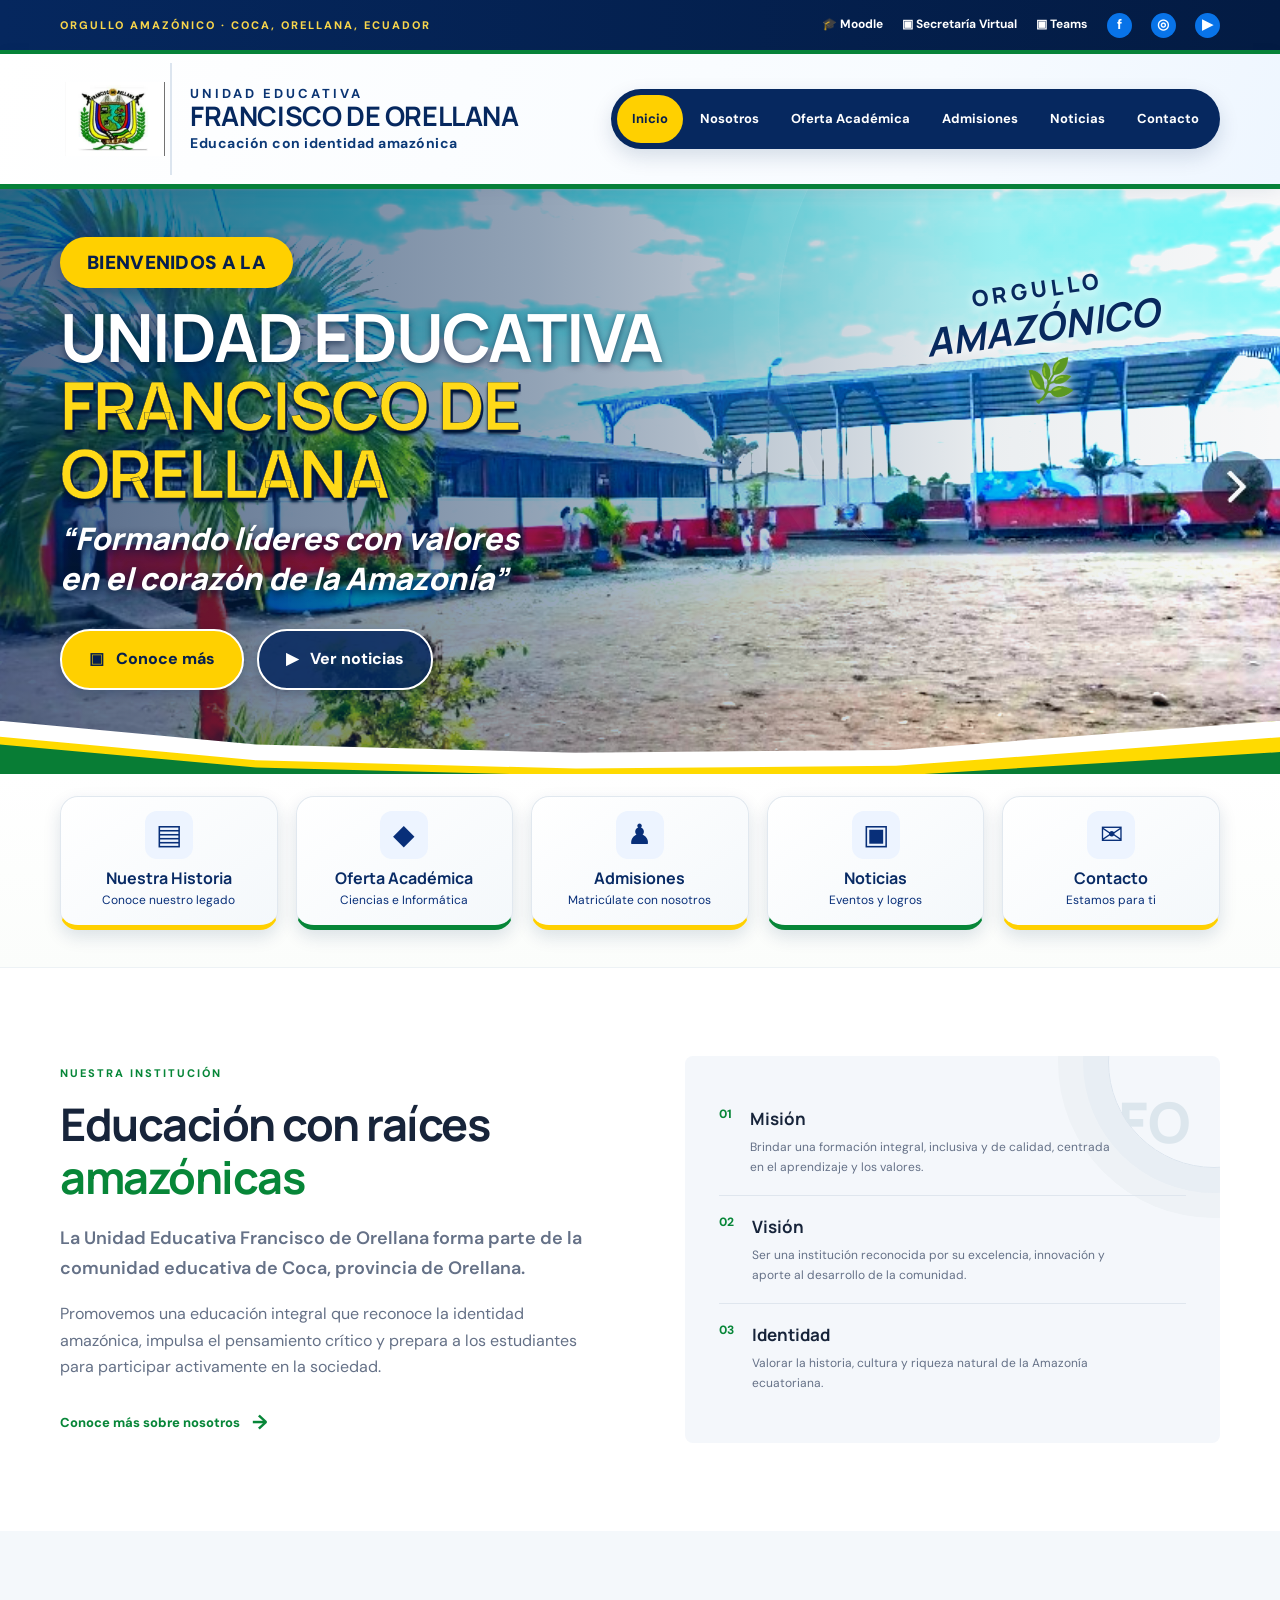
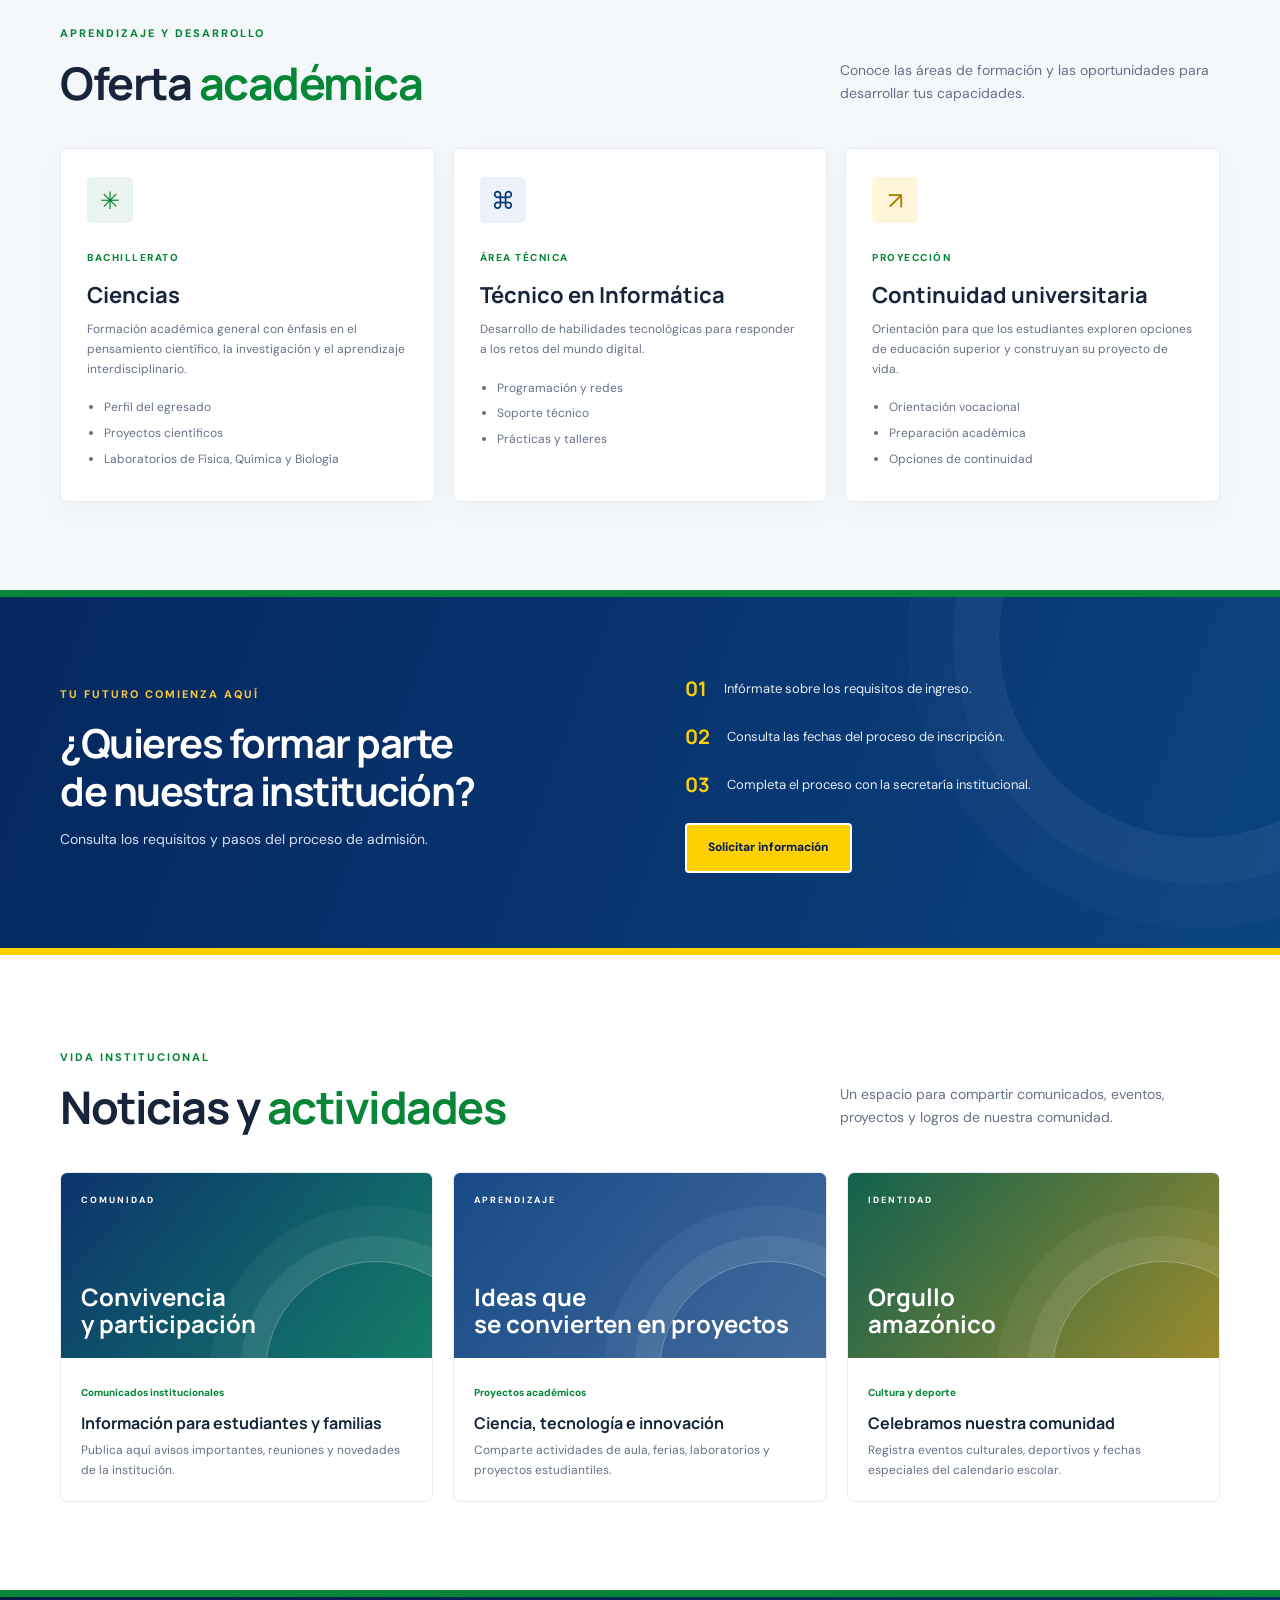
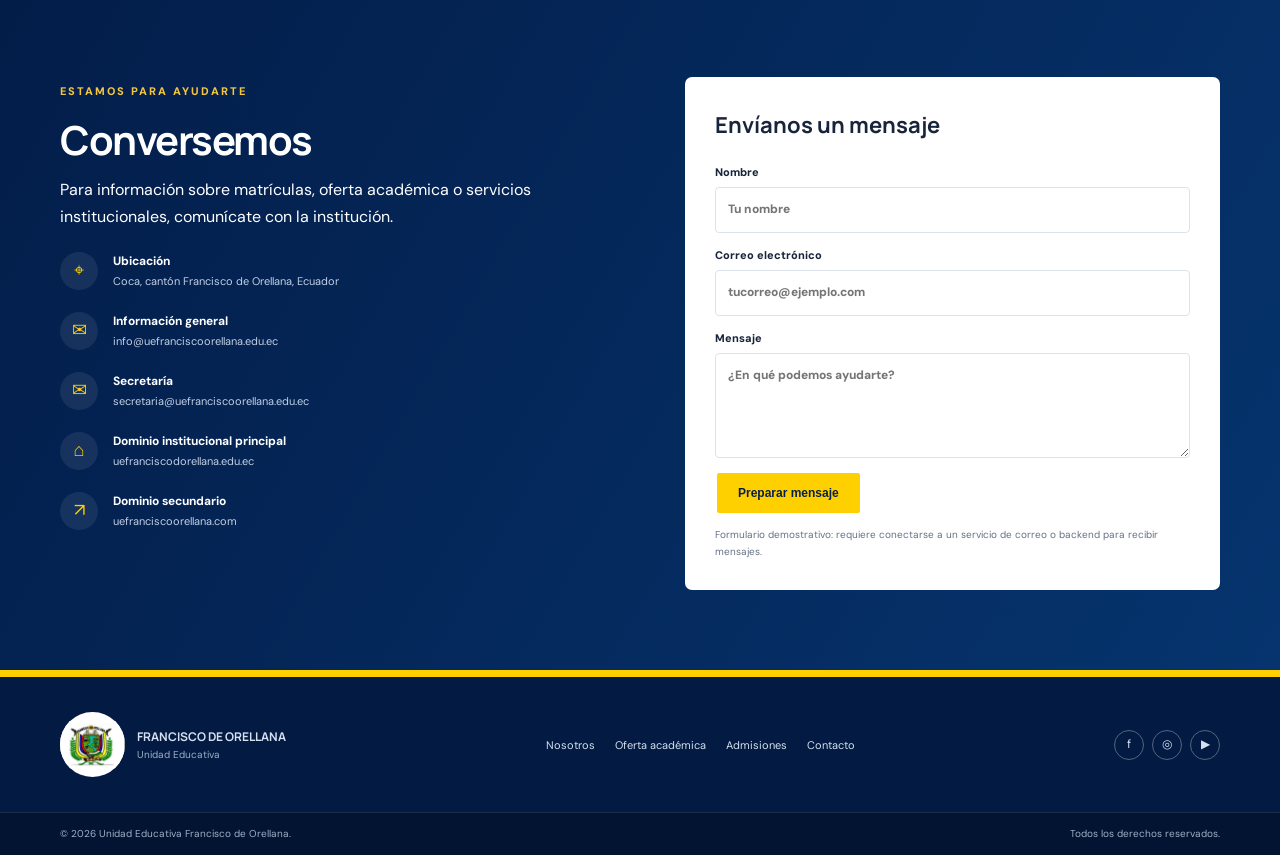
==== commit 664a40e3: "Agregar correos institucionales" ====
--- a/francisco_orellana_html/index.html
+++ b/francisco_orellana_html/index.html
@@ -140,8 +140,10 @@
       <div class="container contact-grid">
         <div><span class="section-kicker light">Estamos para ayudarte</span><h2>Conversemos</h2><p>Para información sobre matrículas, oferta académica o servicios institucionales, comunícate con la institución.</p>
           <div class="contact-detail"><span>⌖</span><div><b>Ubicación</b><small>Coca, cantón Francisco de Orellana, Ecuador</small></div></div>
-          <div class="contact-detail"><span>✉</span><div><b>Correo institucional</b><small>Agregar aquí el correo oficial verificado</small></div></div>
-          <div class="contact-detail"><span>☎</span><div><b>Teléfono</b><small>Agregar aquí el número oficial verificado</small></div></div>
+          <div class="contact-detail"><span>✉</span><div><b>Información general</b><small><a href="mailto:info@uefranciscoorellana.edu.ec">info@uefranciscoorellana.edu.ec</a></small></div></div>
+          <div class="contact-detail"><span>✉</span><div><b>Secretaría</b><small><a href="mailto:secretaria@uefranciscoorellana.edu.ec">secretaria@uefranciscoorellana.edu.ec</a></small></div></div>
+          <div class="contact-detail"><span>⌂</span><div><b>Dominio institucional principal</b><small>uefranciscodorellana.edu.ec</small></div></div>
+          <div class="contact-detail"><span>↗</span><div><b>Dominio secundario</b><small>uefranciscoorellana.com</small></div></div>
         </div>
         <form class="contact-form" id="contactForm">
           <h3>Envíanos un mensaje</h3>
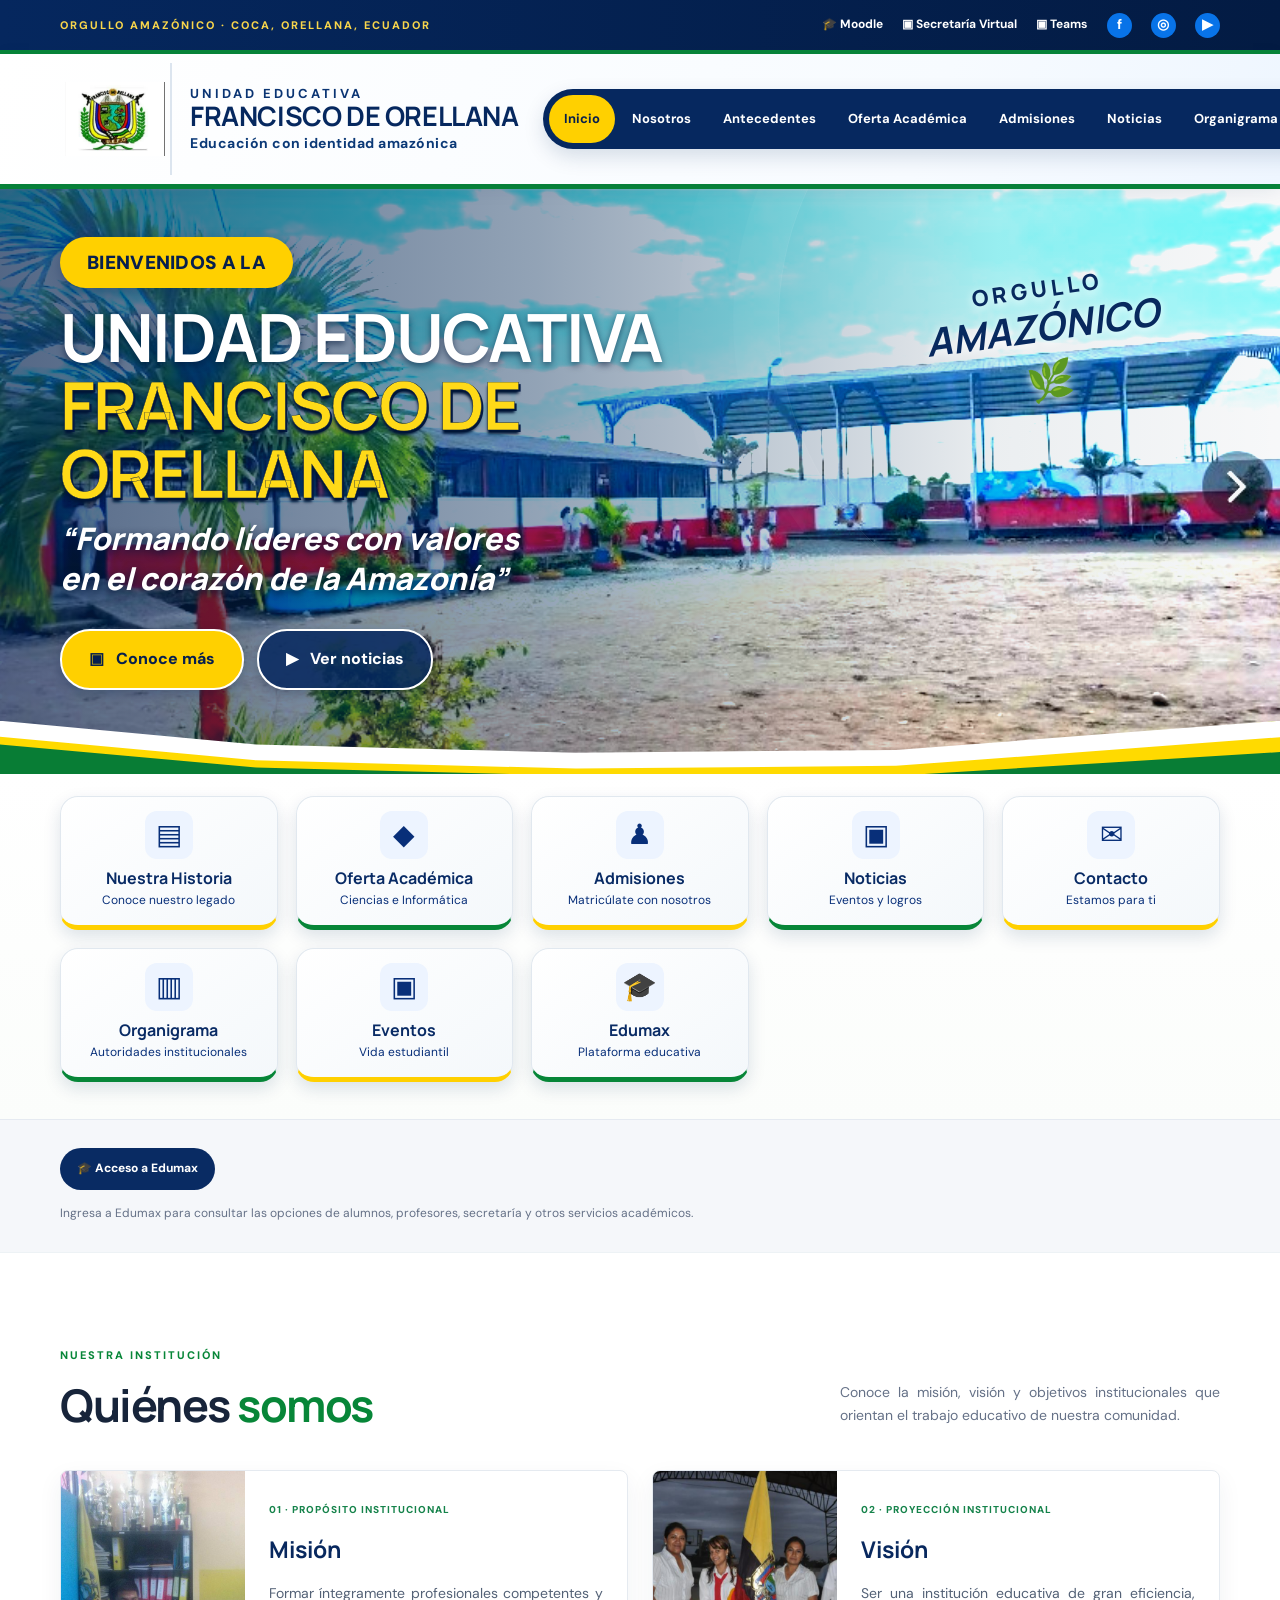
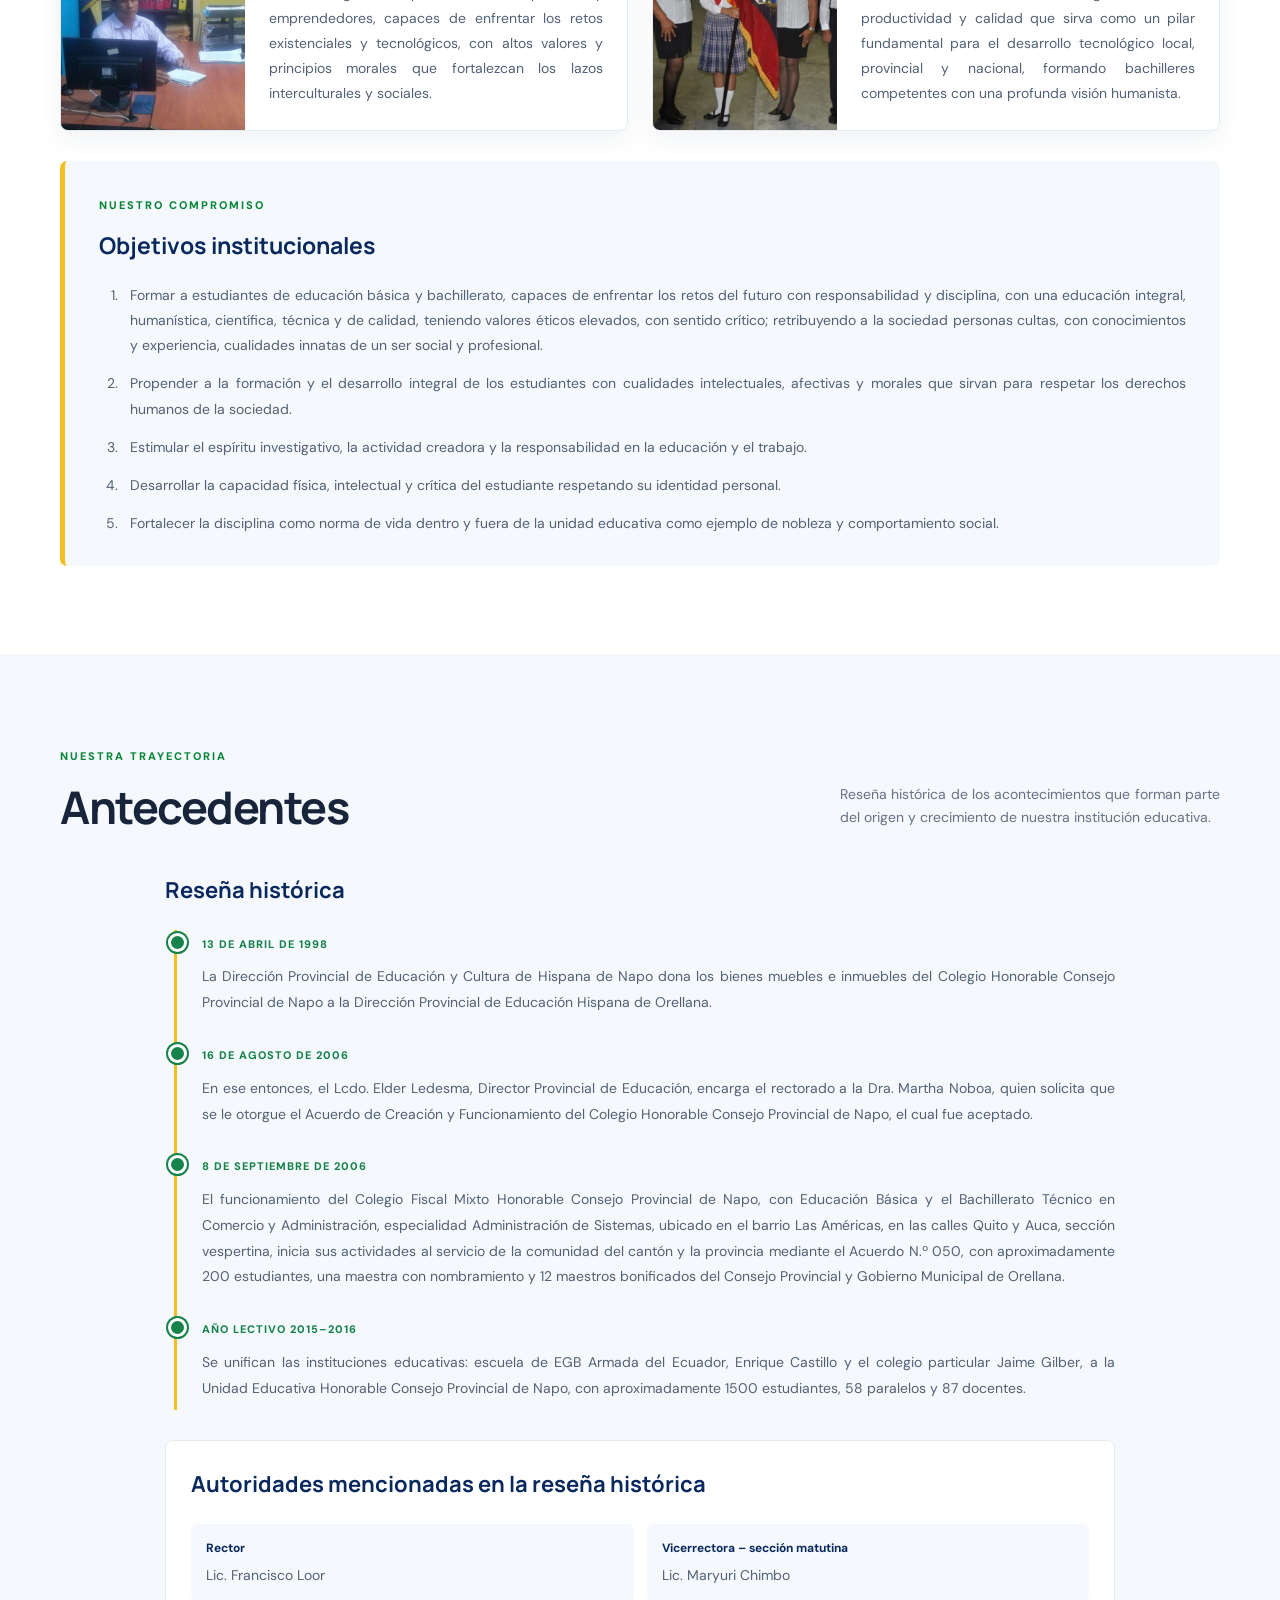
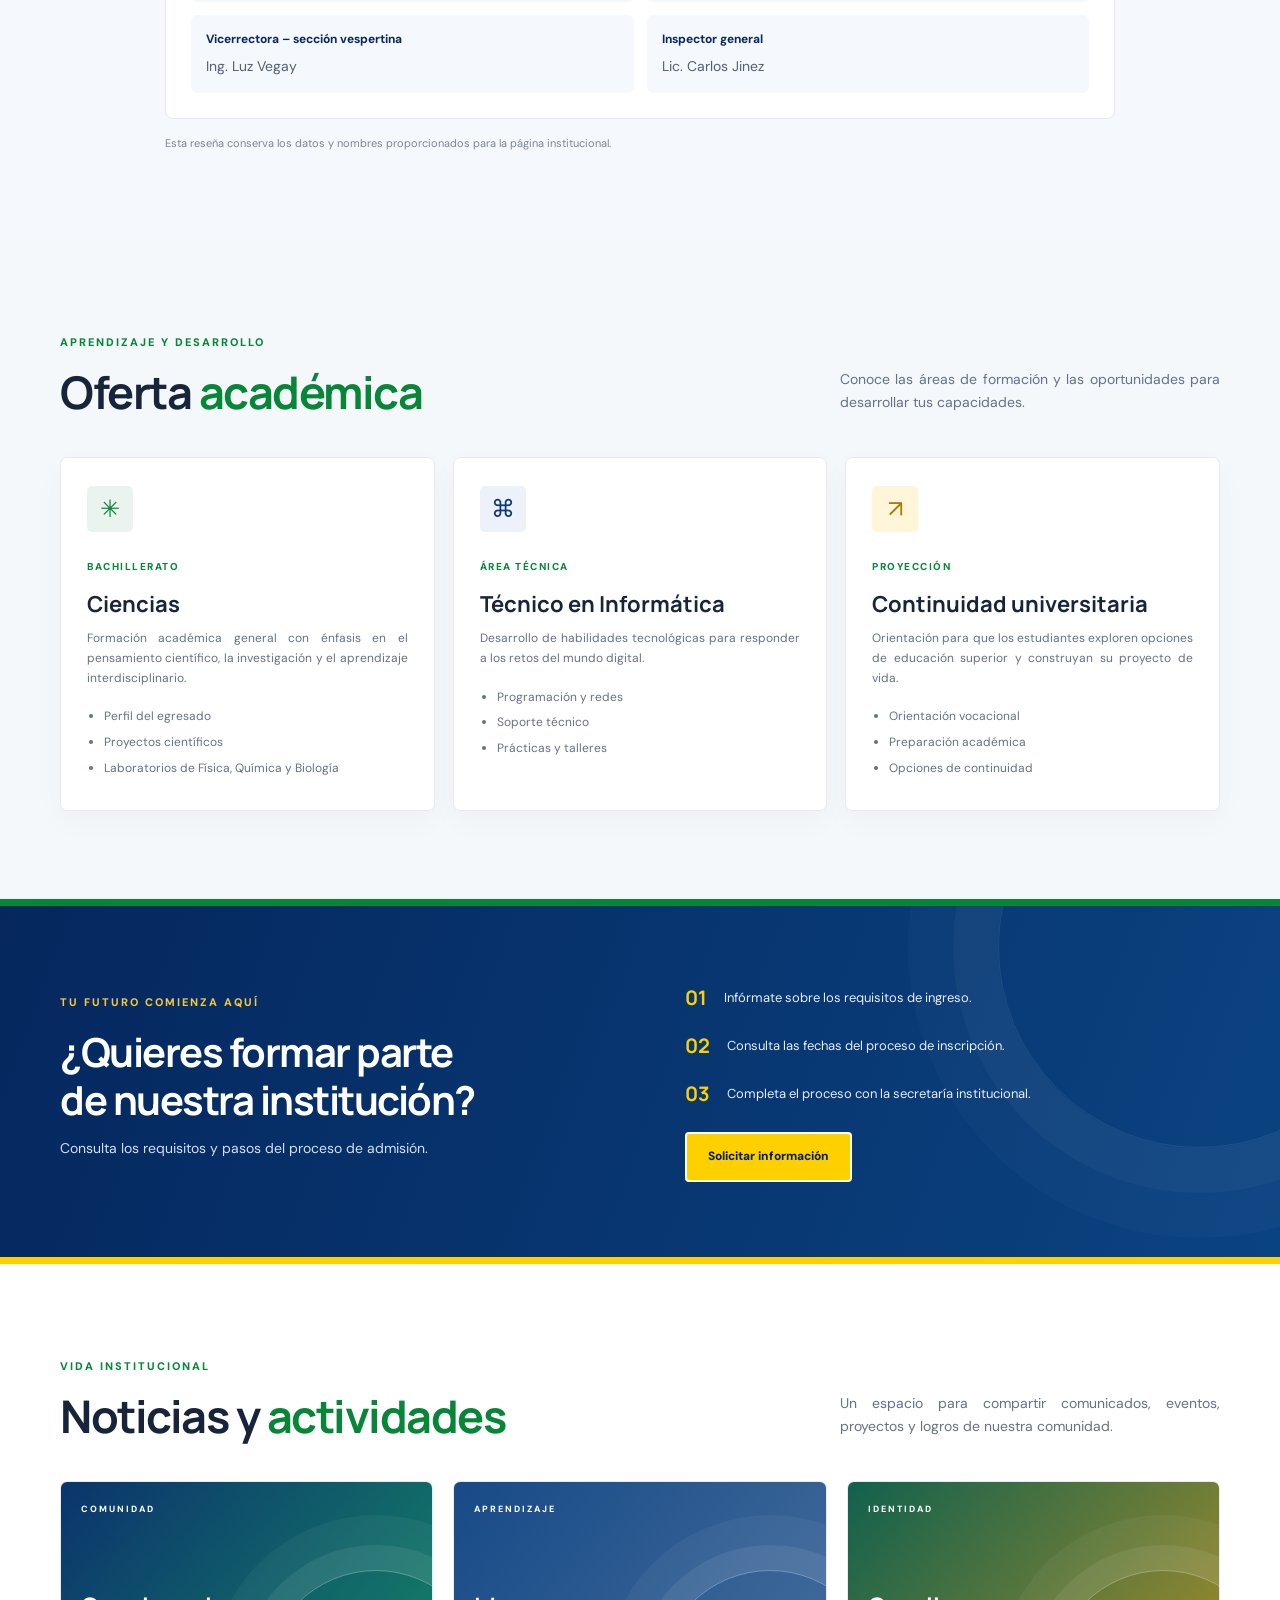
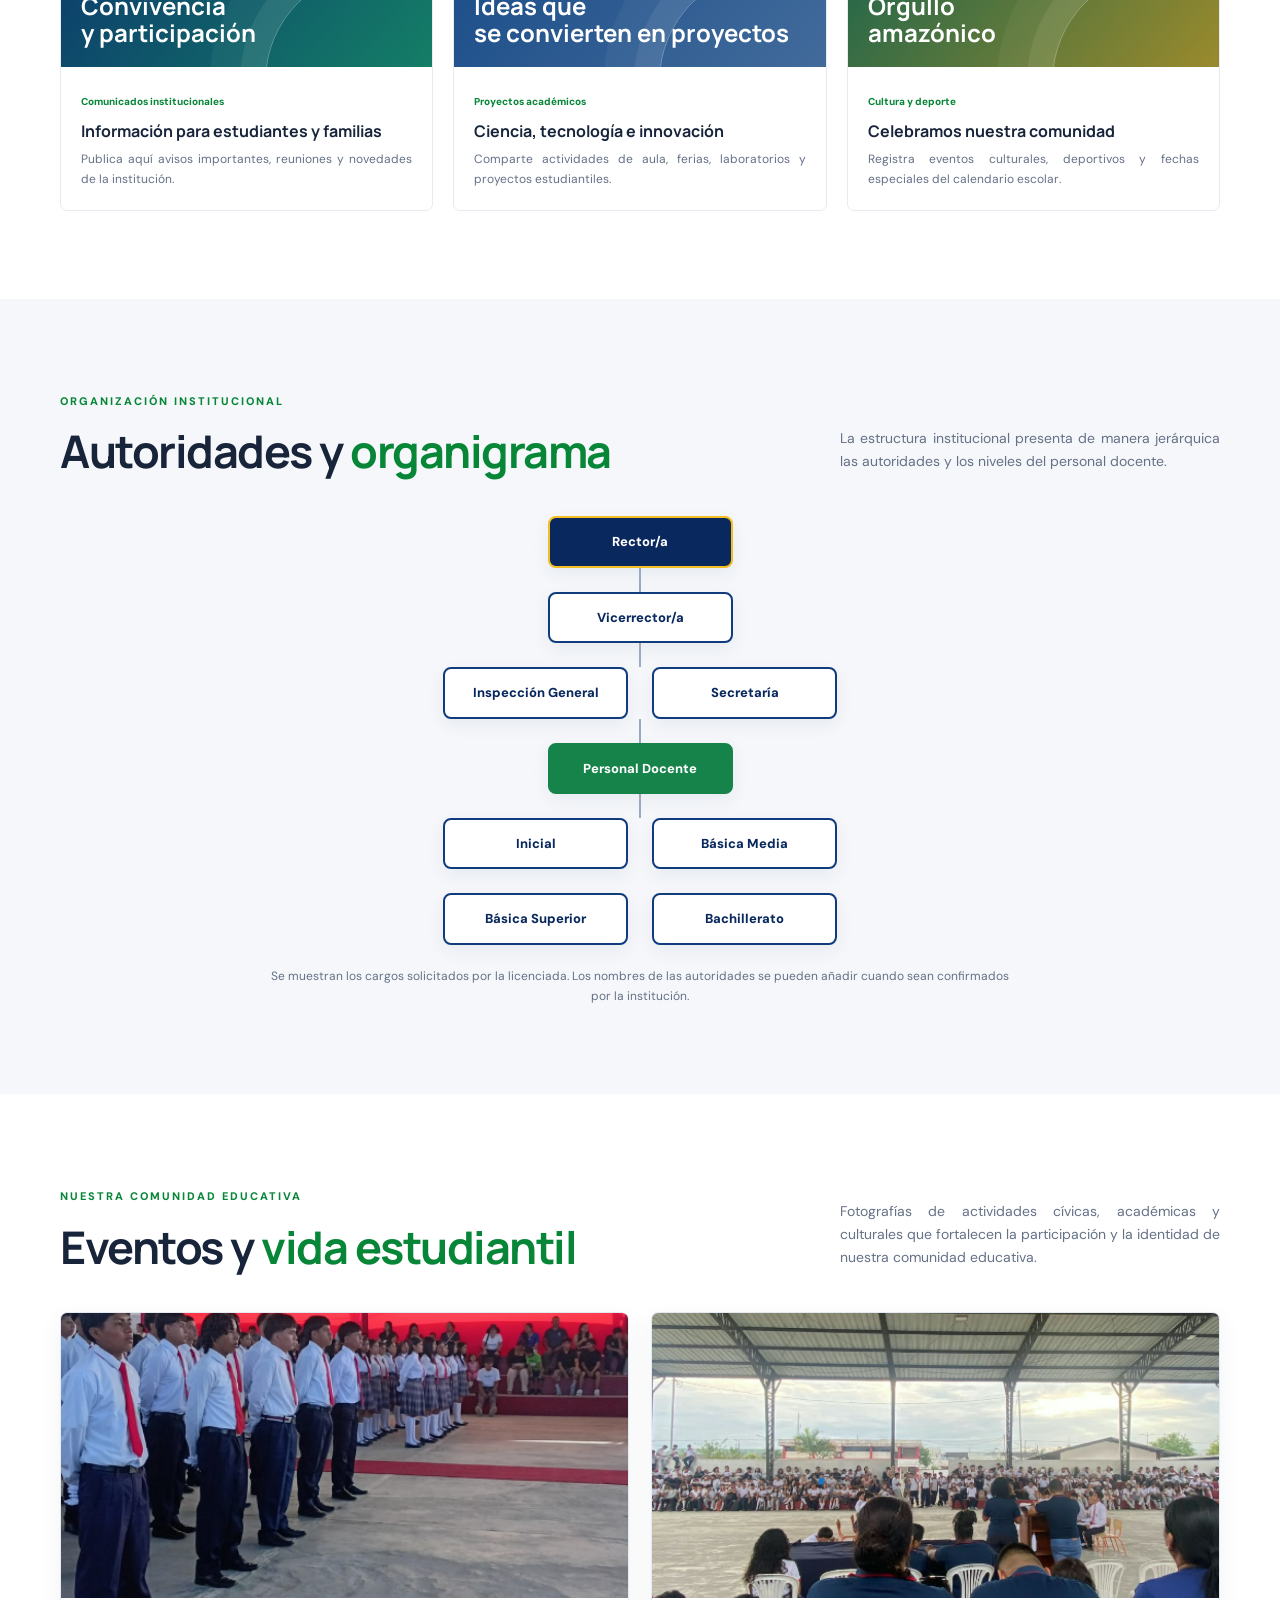
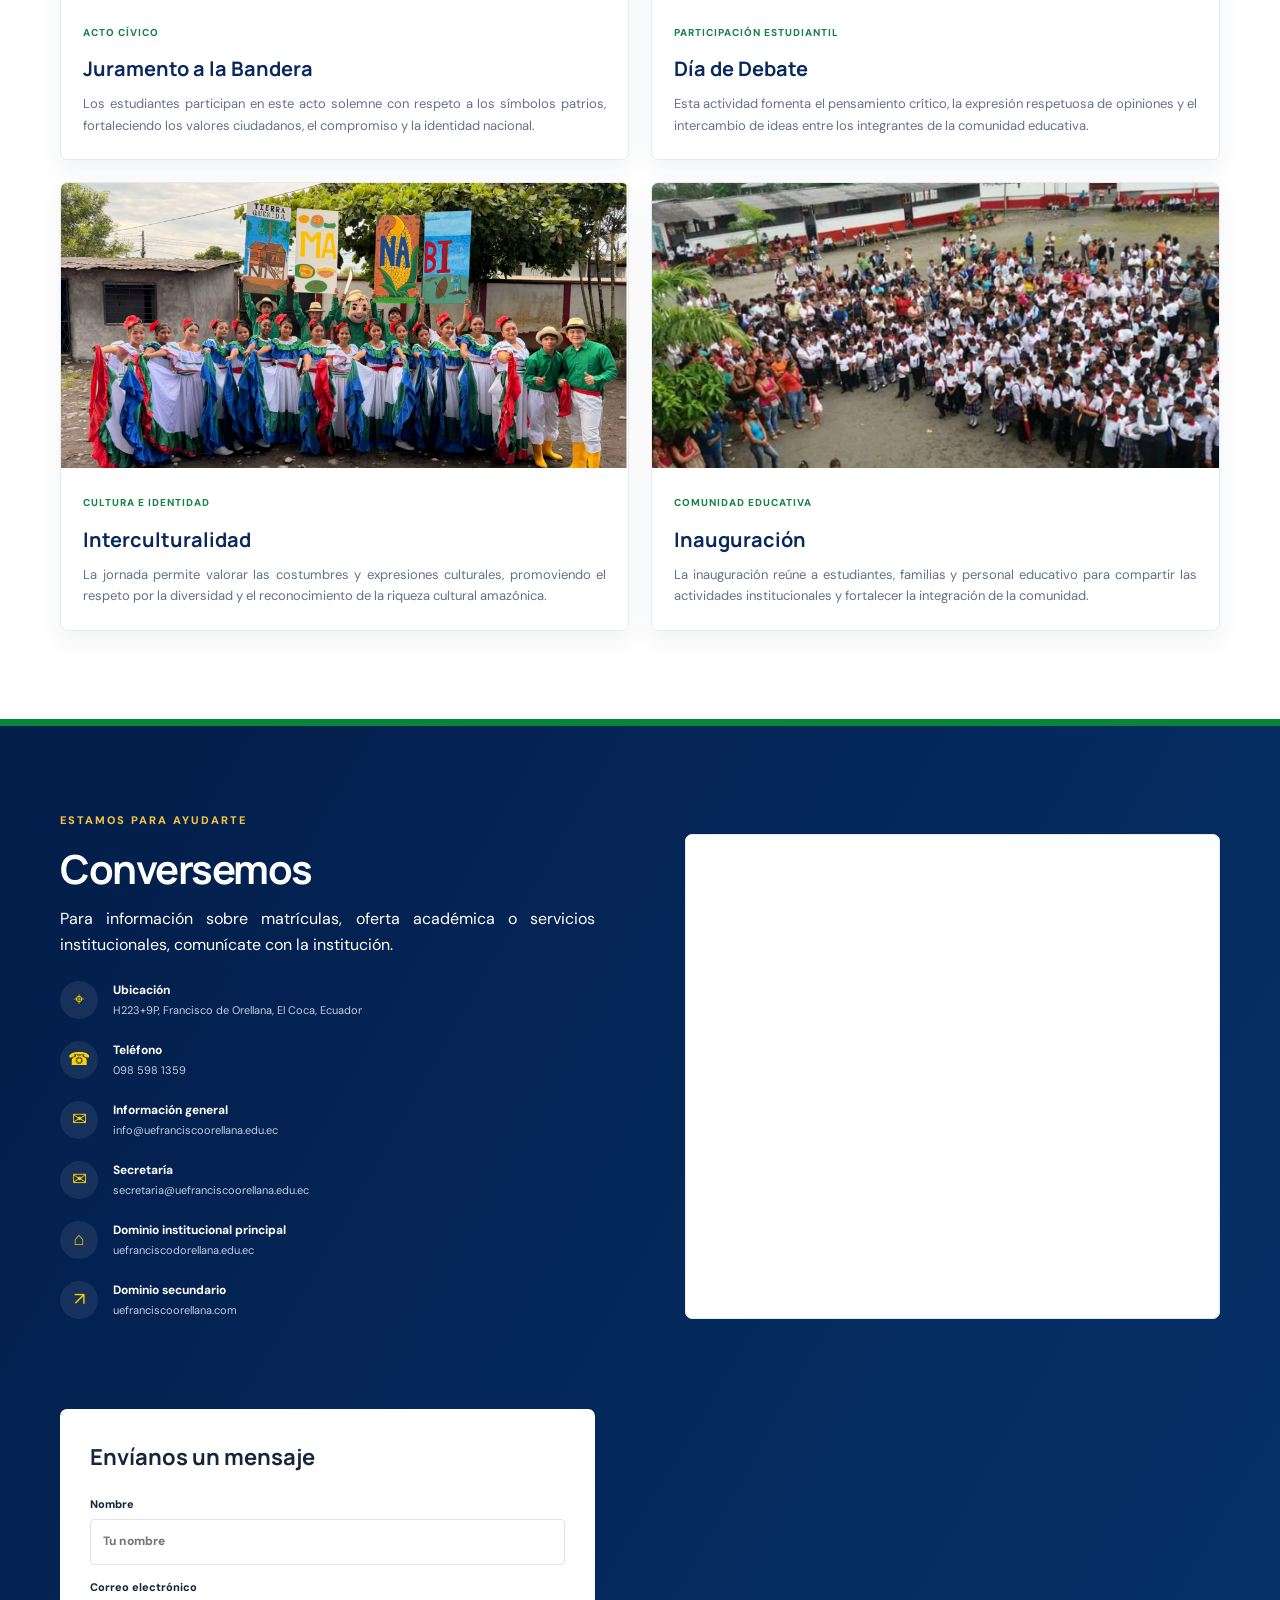
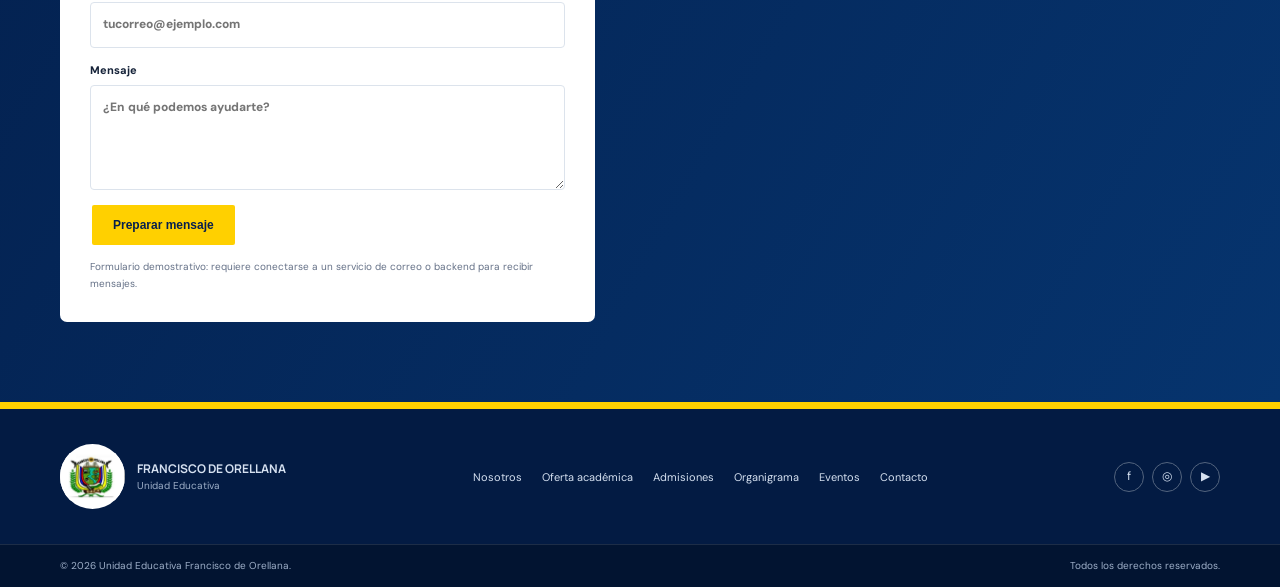
==== commit 2429ee43: "Actualizar pagina institucional y agregar fotografias" ====
--- a/francisco_orellana_html/index.html
+++ b/francisco_orellana_html/index.html
@@ -7,6 +7,74 @@
   <meta name="theme-color" content="#092b63">
   <title>Unidad Educativa Francisco de Orellana | Orgullo Amazónico</title>
   <link rel="stylesheet" href="styles.css">
+  <style>
+    /* Apartados añadidos para cumplir los requisitos, sin rediseñar la página original */
+    html { scroll-padding-top: 115px; }
+    body p, body li { text-align: justify; }
+    .added-access { padding: 28px 0; background: #f5f7fa; border-top: 1px solid #e5eaf1; }
+    .added-access .container { display:flex; flex-wrap:wrap; gap:12px; }
+    .added-access a { display:inline-flex; align-items:center; gap:8px; padding:11px 17px; border-radius:30px; background:#092b63; color:#fff; font-size:12px; font-weight:800; }
+    .added-access a:hover { background:#16834b; }
+    .edumax-note { margin:14px 0 0; color:#657187; font-size:12px; }
+    .org-section { background:#f5f7fa; }
+    .org-chart { max-width:900px; margin:30px auto 0; display:flex; flex-direction:column; align-items:center; }
+    .org-node { min-width:185px; padding:13px 17px; border:2px solid #103b7c; border-radius:8px; background:#fff; color:#08285e; font-size:13px; font-weight:800; text-align:center; box-shadow:0 6px 18px #092b6310; }
+    .org-node.top { background:#08285e; color:#fff; border-color:#f4bd20; }
+    .org-node.staff { background:#16834b; color:#fff; border-color:#16834b; }
+    .org-line { width:2px; height:24px; background:#9aabc0; }
+    .org-branches { width:min(100%,570px); display:flex; justify-content:center; gap:24px; flex-wrap:wrap; }
+    .org-note { max-width:760px; margin:22px auto 0; color:#657187; font-size:12px; text-align:center !important; }
+
+
+    /* Antecedentes y reseña histórica */
+    .history-section { background:#f5f8fc; }
+    .history-content { max-width:950px; margin:28px auto 0; }
+    .history-content > h3, .history-authorities h3 { color:#08285e; font-family:Manrope,sans-serif; font-size:22px; margin:0 0 22px; }
+    .history-timeline { border-left:3px solid #f4bd20; margin-left:9px; padding-left:25px; }
+    .history-entry { position:relative; padding:0 0 25px; }
+    .history-entry:last-child { padding-bottom:8px; }
+    .history-entry:before { content:""; position:absolute; width:13px; height:13px; border-radius:50%; background:#16834b; border:3px solid #fff; box-shadow:0 0 0 2px #16834b; left:-34px; top:3px; }
+    .history-date { color:#16834b; font-size:11px; font-weight:800; letter-spacing:1px; }
+    .history-entry p { color:#536176; font-size:14px; line-height:1.85; margin:8px 0 0; text-align:justify; }
+    .history-authorities { margin-top:30px; padding:25px; background:#fff; border:1px solid #e5eaf0; border-radius:8px; }
+    .history-authority-grid { display:grid; grid-template-columns:repeat(2,minmax(0,1fr)); gap:13px; }
+    .history-authority-grid div { display:flex; flex-direction:column; gap:5px; padding:15px; background:#f5f8fc; border-radius:6px; }
+    .history-authority-grid b { color:#08285e; font-size:12px; }
+    .history-authority-grid span { color:#536176; font-size:14px; }
+    .history-note { margin:15px 0 0; color:#7a8798; font-size:11px; text-align:justify; }
+    @media(max-width:600px) { .history-authority-grid { grid-template-columns:1fr; } .history-authorities { padding:18px; } }
+
+    /* Sección Quiénes somos: misión, visión y objetivos institucionales */
+    .identity-grid { display:grid; grid-template-columns:repeat(2,minmax(0,1fr)); gap:24px; margin-top:28px; }
+    .identity-card { overflow:hidden; display:grid; grid-template-columns: minmax(125px, 0.72fr) minmax(0,1.5fr); background:#fff; border:1px solid #e5eaf0; border-radius:8px; box-shadow:0 9px 25px #0c2b5510; }
+    .identity-card img { width:100%; height:100%; min-height:230px; object-fit:cover; }
+    .identity-card-copy { padding:24px; align-self:center; }
+    .identity-number { color:#16834b; font-size:10px; font-weight:800; letter-spacing:1px; }
+    .identity-card-copy h3, .objectives-heading h3 { color:#08285e; font-family:Manrope,sans-serif; font-size:23px; margin:9px 0 12px; }
+    .identity-card-copy p { color:#536176; font-size:14px; line-height:1.8; text-align:justify; margin:0; }
+    .objectives-panel { margin-top:30px; padding:30px 34px; border-left:5px solid #f4bd20; border-radius:7px; background:#f5f8fc; }
+    .objectives-heading h3 { margin-bottom:18px; }
+    .objectives-list { margin:0; padding-left:23px; color:#536176; }
+    .objectives-list li { padding-left:8px; margin:0 0 13px; font-size:14px; line-height:1.8; text-align:justify; }
+    .objectives-list li:last-child { margin-bottom:0; }
+    .about-section p, .about-section li { text-align:justify; }
+    @media(max-width:850px) { .identity-grid { grid-template-columns:1fr; } }
+    @media(max-width:560px) { .identity-card { grid-template-columns:1fr; } .identity-card img { height:190px; min-height:0; } .identity-card-copy { padding:20px; } .objectives-panel { padding:22px 20px; } }
+
+    .events-added { background:#fff; }
+    .events-added-grid { display:grid; grid-template-columns:repeat(2,minmax(0,1fr)); gap:22px; }
+    .event-added-card { overflow:hidden; border:1px solid #e5eaf0; border-radius:7px; background:#fff; box-shadow:0 9px 25px #0c2b5510; }
+    .event-added-card img { display:block; width:100%; height:285px; object-fit:cover; }
+    .event-added-copy { padding:20px 22px 23px; }
+    .event-added-copy small { color:#16834b; font-size:10px; font-weight:800; letter-spacing:1px; }
+    .event-added-copy h3 { color:#08285e; font-family:Manrope,sans-serif; font-size:20px; margin:8px 0; }
+    .event-added-copy p { color:#657187; font-size:13px; margin:0; }
+    .added-map { margin-top:28px; background:#fff; border:1px solid #e3e9f0; border-radius:7px; padding:18px; }
+    .added-map h3 { color:#fff; font-family:Manrope,sans-serif; margin:0 0 12px; }
+    .added-map iframe { display:block; width:100%; height:330px; border:0; border-radius:5px; }
+    .contact-detail a { color:inherit; }
+    @media(max-width:720px) { .events-added-grid { grid-template-columns:1fr; } .event-added-card img { height:235px; } .org-node { min-width:145px; } .org-branches { gap:10px; } .added-map iframe { height:260px; } }
+  </style>
 </head>
 <body>
   <div class="utility-bar">
@@ -28,9 +96,12 @@
       <nav class="main-nav" aria-label="Navegación principal">
         <a class="active" href="#inicio">Inicio</a>
         <a href="#nosotros">Nosotros</a>
+        <a href="#antecedentes">Antecedentes</a>
         <a href="#oferta">Oferta Académica</a>
         <a href="#admisiones">Admisiones</a>
         <a href="#noticias">Noticias</a>
+        <a href="#autoridades">Organigrama</a>
+        <a href="#eventos">Eventos</a>
         <a href="#contacto">Contacto</a>
       </nav>
     </div>
@@ -61,22 +132,101 @@
         <a class="quick-card" href="#admisiones"><span class="quick-icon">♟</span><span><b>Admisiones</b><small>Matricúlate con nosotros</small></span></a>
         <a class="quick-card" href="#noticias"><span class="quick-icon">▣</span><span><b>Noticias</b><small>Eventos y logros</small></span></a>
         <a class="quick-card" href="#contacto"><span class="quick-icon">✉</span><span><b>Contacto</b><small>Estamos para ti</small></span></a>
-      </div>
-    </section>
+        <a class="quick-card" href="#autoridades"><span class="quick-icon">▥</span><span><b>Organigrama</b><small>Autoridades institucionales</small></span></a>
+        <a class="quick-card" href="#eventos"><span class="quick-icon">▣</span><span><b>Eventos</b><small>Vida estudiantil</small></span></a>
+        <a class="quick-card" href="https://antoniocabri.edu.ec/inicio/index.php" target="_blank" rel="noopener noreferrer"><span class="quick-icon">🎓</span><span><b>Edumax</b><small>Plataforma educativa</small></span></a>
+      </div>
+    </section>
+
+    <section class="added-access" id="edumax">
+      <div class="container">
+        <a href="https://antoniocabri.edu.ec/inicio/index.php" target="_blank" rel="noopener noreferrer" aria-label="Abrir Edumax en una nueva pestaña">🎓 Acceso a Edumax</a>
+      </div>
+      <div class="container"><p class="edumax-note">Ingresa a Edumax para consultar las opciones de alumnos, profesores, secretaría y otros servicios académicos.</p></div>
+    </section>
+
     <section class="section about-section" id="nosotros">
-      <div class="container two-col">
-        <div>
-          <span class="section-kicker">Nuestra institución</span>
-          <h2>Educación con raíces<br><em>amazónicas</em></h2>
-          <p class="lead">La Unidad Educativa Francisco de Orellana forma parte de la comunidad educativa de Coca, provincia de Orellana.</p>
-          <p>Promovemos una educación integral que reconoce la identidad amazónica, impulsa el pensamiento crítico y prepara a los estudiantes para participar activamente en la sociedad.</p>
-          <a class="text-link" href="#contacto">Conoce más sobre nosotros <span>→</span></a>
-        </div>
-        <div class="values-panel">
-          <div class="value-mark">FO</div>
-          <div class="value-item"><span>01</span><div><b>Misión</b><p>Brindar una formación integral, inclusiva y de calidad, centrada en el aprendizaje y los valores.</p></div></div>
-          <div class="value-item"><span>02</span><div><b>Visión</b><p>Ser una institución reconocida por su excelencia, innovación y aporte al desarrollo de la comunidad.</p></div></div>
-          <div class="value-item"><span>03</span><div><b>Identidad</b><p>Valorar la historia, cultura y riqueza natural de la Amazonía ecuatoriana.</p></div></div>
+      <div class="container">
+        <div class="section-heading">
+          <div><span class="section-kicker">Nuestra institución</span><h2>Quiénes <em>somos</em></h2></div>
+          <p>Conoce la misión, visión y objetivos institucionales que orientan el trabajo educativo de nuestra comunidad.</p>
+        </div>
+
+        <div class="identity-grid">
+          <article class="identity-card">
+            <img src="assets/mision.jpg" alt="Imagen institucional relacionada con la misión">
+            <div class="identity-card-copy">
+              <span class="identity-number">01 · PROPÓSITO INSTITUCIONAL</span>
+              <h3>Misión</h3>
+              <p>Formar íntegramente profesionales competentes y emprendedores, capaces de enfrentar los retos existenciales y tecnológicos, con altos valores y principios morales que fortalezcan los lazos interculturales y sociales.</p>
+            </div>
+          </article>
+
+          <article class="identity-card">
+            <img src="assets/vision.jpg" alt="Imagen institucional relacionada con la visión">
+            <div class="identity-card-copy">
+              <span class="identity-number">02 · PROYECCIÓN INSTITUCIONAL</span>
+              <h3>Visión</h3>
+              <p>Ser una institución educativa de gran eficiencia, productividad y calidad que sirva como un pilar fundamental para el desarrollo tecnológico local, provincial y nacional, formando bachilleres competentes con una profunda visión humanista.</p>
+            </div>
+          </article>
+        </div>
+
+        <div class="objectives-panel">
+          <div class="objectives-heading">
+            <span class="section-kicker">Nuestro compromiso</span>
+            <h3>Objetivos institucionales</h3>
+          </div>
+          <ol class="objectives-list">
+            <li>Formar a estudiantes de educación básica y bachillerato, capaces de enfrentar los retos del futuro con responsabilidad y disciplina, con una educación integral, humanística, científica, técnica y de calidad, teniendo valores éticos elevados, con sentido crítico; retribuyendo a la sociedad personas cultas, con conocimientos y experiencia, cualidades innatas de un ser social y profesional.</li>
+            <li>Propender a la formación y el desarrollo integral de los estudiantes con cualidades intelectuales, afectivas y morales que sirvan para respetar los derechos humanos de la sociedad.</li>
+            <li>Estimular el espíritu investigativo, la actividad creadora y la responsabilidad en la educación y el trabajo.</li>
+            <li>Desarrollar la capacidad física, intelectual y crítica del estudiante respetando su identidad personal.</li>
+            <li>Fortalecer la disciplina como norma de vida dentro y fuera de la unidad educativa como ejemplo de nobleza y comportamiento social.</li>
+          </ol>
+        </div>
+      </div>
+    </section>
+
+
+    <section class="section history-section" id="antecedentes">
+      <div class="container">
+        <div class="section-heading">
+          <div><span class="section-kicker">Nuestra trayectoria</span><h2>Antecedentes</h2></div>
+          <p>Reseña histórica de los acontecimientos que forman parte del origen y crecimiento de nuestra institución educativa.</p>
+        </div>
+
+        <div class="history-content">
+          <h3>Reseña histórica</h3>
+          <div class="history-timeline">
+            <article class="history-entry">
+              <span class="history-date">13 DE ABRIL DE 1998</span>
+              <p>La Dirección Provincial de Educación y Cultura de Hispana de Napo dona los bienes muebles e inmuebles del Colegio Honorable Consejo Provincial de Napo a la Dirección Provincial de Educación Hispana de Orellana.</p>
+            </article>
+            <article class="history-entry">
+              <span class="history-date">16 DE AGOSTO DE 2006</span>
+              <p>En ese entonces, el Lcdo. Elder Ledesma, Director Provincial de Educación, encarga el rectorado a la Dra. Martha Noboa, quien solicita que se le otorgue el Acuerdo de Creación y Funcionamiento del Colegio Honorable Consejo Provincial de Napo, el cual fue aceptado.</p>
+            </article>
+            <article class="history-entry">
+              <span class="history-date">8 DE SEPTIEMBRE DE 2006</span>
+              <p>El funcionamiento del Colegio Fiscal Mixto Honorable Consejo Provincial de Napo, con Educación Básica y el Bachillerato Técnico en Comercio y Administración, especialidad Administración de Sistemas, ubicado en el barrio Las Américas, en las calles Quito y Auca, sección vespertina, inicia sus actividades al servicio de la comunidad del cantón y la provincia mediante el Acuerdo N.º 050, con aproximadamente 200 estudiantes, una maestra con nombramiento y 12 maestros bonificados del Consejo Provincial y Gobierno Municipal de Orellana.</p>
+            </article>
+            <article class="history-entry">
+              <span class="history-date">AÑO LECTIVO 2015–2016</span>
+              <p>Se unifican las instituciones educativas: escuela de EGB Armada del Ecuador, Enrique Castillo y el colegio particular Jaime Gilber, a la Unidad Educativa Honorable Consejo Provincial de Napo, con aproximadamente 1500 estudiantes, 58 paralelos y 87 docentes.</p>
+            </article>
+          </div>
+
+          <div class="history-authorities">
+            <h3>Autoridades mencionadas en la reseña histórica</h3>
+            <div class="history-authority-grid">
+              <div><b>Rector</b><span>Lic. Francisco Loor</span></div>
+              <div><b>Vicerrectora – sección matutina</b><span>Lic. Maryuri Chimbo</span></div>
+              <div><b>Vicerrectora – sección vespertina</b><span>Ing. Luz Vegay</span></div>
+              <div><b>Inspector general</b><span>Lic. Carlos Jinez</span></div>
+            </div>
+          </div>
+          <p class="history-note">Esta reseña conserva los datos y nombres proporcionados para la página institucional.</p>
         </div>
       </div>
     </section>
@@ -136,14 +286,51 @@
       </div>
     </section>
 
+    <section class="section org-section" id="autoridades">
+      <div class="container">
+        <div class="section-heading">
+          <div><span class="section-kicker">Organización institucional</span><h2>Autoridades y <em>organigrama</em></h2></div>
+          <p>La estructura institucional presenta de manera jerárquica las autoridades y los niveles del personal docente.</p>
+        </div>
+        <div class="org-chart" aria-label="Organigrama de la Unidad Educativa Francisco de Orellana">
+          <div class="org-node top">Rector/a</div><div class="org-line"></div>
+          <div class="org-node">Vicerrector/a</div><div class="org-line"></div>
+          <div class="org-branches"><div class="org-node">Inspección General</div><div class="org-node">Secretaría</div></div>
+          <div class="org-line"></div><div class="org-node staff">Personal Docente</div><div class="org-line"></div>
+          <div class="org-branches"><div class="org-node">Inicial</div><div class="org-node">Básica Media</div><div class="org-node">Básica Superior</div><div class="org-node">Bachillerato</div></div>
+        </div>
+        <p class="org-note">Se muestran los cargos solicitados por la licenciada. Los nombres de las autoridades se pueden añadir cuando sean confirmados por la institución.</p>
+      </div>
+    </section>
+
+    <section class="section events-added" id="eventos">
+      <div class="container">
+        <div class="section-heading">
+          <div><span class="section-kicker">Nuestra comunidad educativa</span><h2>Eventos y <em>vida estudiantil</em></h2></div>
+          <p>Fotografías de actividades cívicas, académicas y culturales que fortalecen la participación y la identidad de nuestra comunidad educativa.</p>
+        </div>
+        <div class="events-added-grid">
+          <article class="event-added-card"><img src="assets/eventos/juramento-bandera.jpg" alt="Estudiantes formados durante el Juramento a la Bandera"><div class="event-added-copy"><small>ACTO CÍVICO</small><h3>Juramento a la Bandera</h3><p>Los estudiantes participan en este acto solemne con respeto a los símbolos patrios, fortaleciendo los valores ciudadanos, el compromiso y la identidad nacional.</p></div></article>
+          <article class="event-added-card"><img src="assets/eventos/dia-debate.jpg" alt="Comunidad educativa reunida durante el Día de Debate"><div class="event-added-copy"><small>PARTICIPACIÓN ESTUDIANTIL</small><h3>Día de Debate</h3><p>Esta actividad fomenta el pensamiento crítico, la expresión respetuosa de opiniones y el intercambio de ideas entre los integrantes de la comunidad educativa.</p></div></article>
+          <article class="event-added-card"><img src="assets/eventos/interculturalidad.jpg" alt="Estudiantes con vestimenta y expresiones culturales tradicionales"><div class="event-added-copy"><small>CULTURA E IDENTIDAD</small><h3>Interculturalidad</h3><p>La jornada permite valorar las costumbres y expresiones culturales, promoviendo el respeto por la diversidad y el reconocimiento de la riqueza cultural amazónica.</p></div></article>
+          <article class="event-added-card"><img src="assets/eventos/inauguracion.jpg" alt="Comunidad educativa reunida durante la inauguración"><div class="event-added-copy"><small>COMUNIDAD EDUCATIVA</small><h3>Inauguración</h3><p>La inauguración reúne a estudiantes, familias y personal educativo para compartir las actividades institucionales y fortalecer la integración de la comunidad.</p></div></article>
+        </div>
+      </div>
+    </section>
+
     <section class="contact-section" id="contacto">
       <div class="container contact-grid">
         <div><span class="section-kicker light">Estamos para ayudarte</span><h2>Conversemos</h2><p>Para información sobre matrículas, oferta académica o servicios institucionales, comunícate con la institución.</p>
-          <div class="contact-detail"><span>⌖</span><div><b>Ubicación</b><small>Coca, cantón Francisco de Orellana, Ecuador</small></div></div>
+          <div class="contact-detail"><span>⌖</span><div><b>Ubicación</b><small>H223+9P, Francisco de Orellana, El Coca, Ecuador</small></div></div>
+          <div class="contact-detail"><span>☎</span><div><b>Teléfono</b><small><a href="tel:+593985981359">098 598 1359</a></small></div></div>
           <div class="contact-detail"><span>✉</span><div><b>Información general</b><small><a href="mailto:info@uefranciscoorellana.edu.ec">info@uefranciscoorellana.edu.ec</a></small></div></div>
           <div class="contact-detail"><span>✉</span><div><b>Secretaría</b><small><a href="mailto:secretaria@uefranciscoorellana.edu.ec">secretaria@uefranciscoorellana.edu.ec</a></small></div></div>
           <div class="contact-detail"><span>⌂</span><div><b>Dominio institucional principal</b><small>uefranciscodorellana.edu.ec</small></div></div>
           <div class="contact-detail"><span>↗</span><div><b>Dominio secundario</b><small>uefranciscoorellana.com</small></div></div>
+        </div>
+        <div class="added-map">
+          <h3>Ubicación de nuestra institución</h3>
+          <iframe title="Mapa de Google Maps de la Unidad Educativa Francisco de Orellana" src="https://www.google.com/maps?q=H223%2B9P%20Francisco%20de%20Orellana%2C%20Ecuador&output=embed" loading="lazy" referrerpolicy="no-referrer-when-downgrade" allowfullscreen></iframe>
         </div>
         <form class="contact-form" id="contactForm">
           <h3>Envíanos un mensaje</h3>
@@ -160,7 +347,7 @@
   <footer class="site-footer">
     <div class="container footer-main">
       <a class="footer-brand" href="#inicio"><img src="assets/escudo-francisco-orellana.png" alt=""><span><b>FRANCISCO DE ORELLANA</b><small>Unidad Educativa</small></span></a>
-      <div class="footer-links"><a href="#nosotros">Nosotros</a><a href="#oferta">Oferta académica</a><a href="#admisiones">Admisiones</a><a href="#contacto">Contacto</a></div>
+      <div class="footer-links"><a href="#nosotros">Nosotros</a><a href="#oferta">Oferta académica</a><a href="#admisiones">Admisiones</a><a href="#autoridades">Organigrama</a><a href="#eventos">Eventos</a><a href="#contacto">Contacto</a></div>
       <div class="social-links" id="redes"><a href="#" aria-label="Facebook">f</a><a href="#" aria-label="Instagram">◎</a><a href="#" aria-label="YouTube">▶</a></div>
     </div>
     <div class="footer-bottom"><div class="container"><span>© <span id="year"></span> Unidad Educativa Francisco de Orellana.</span><span>Todos los derechos reservados.</span></div></div>
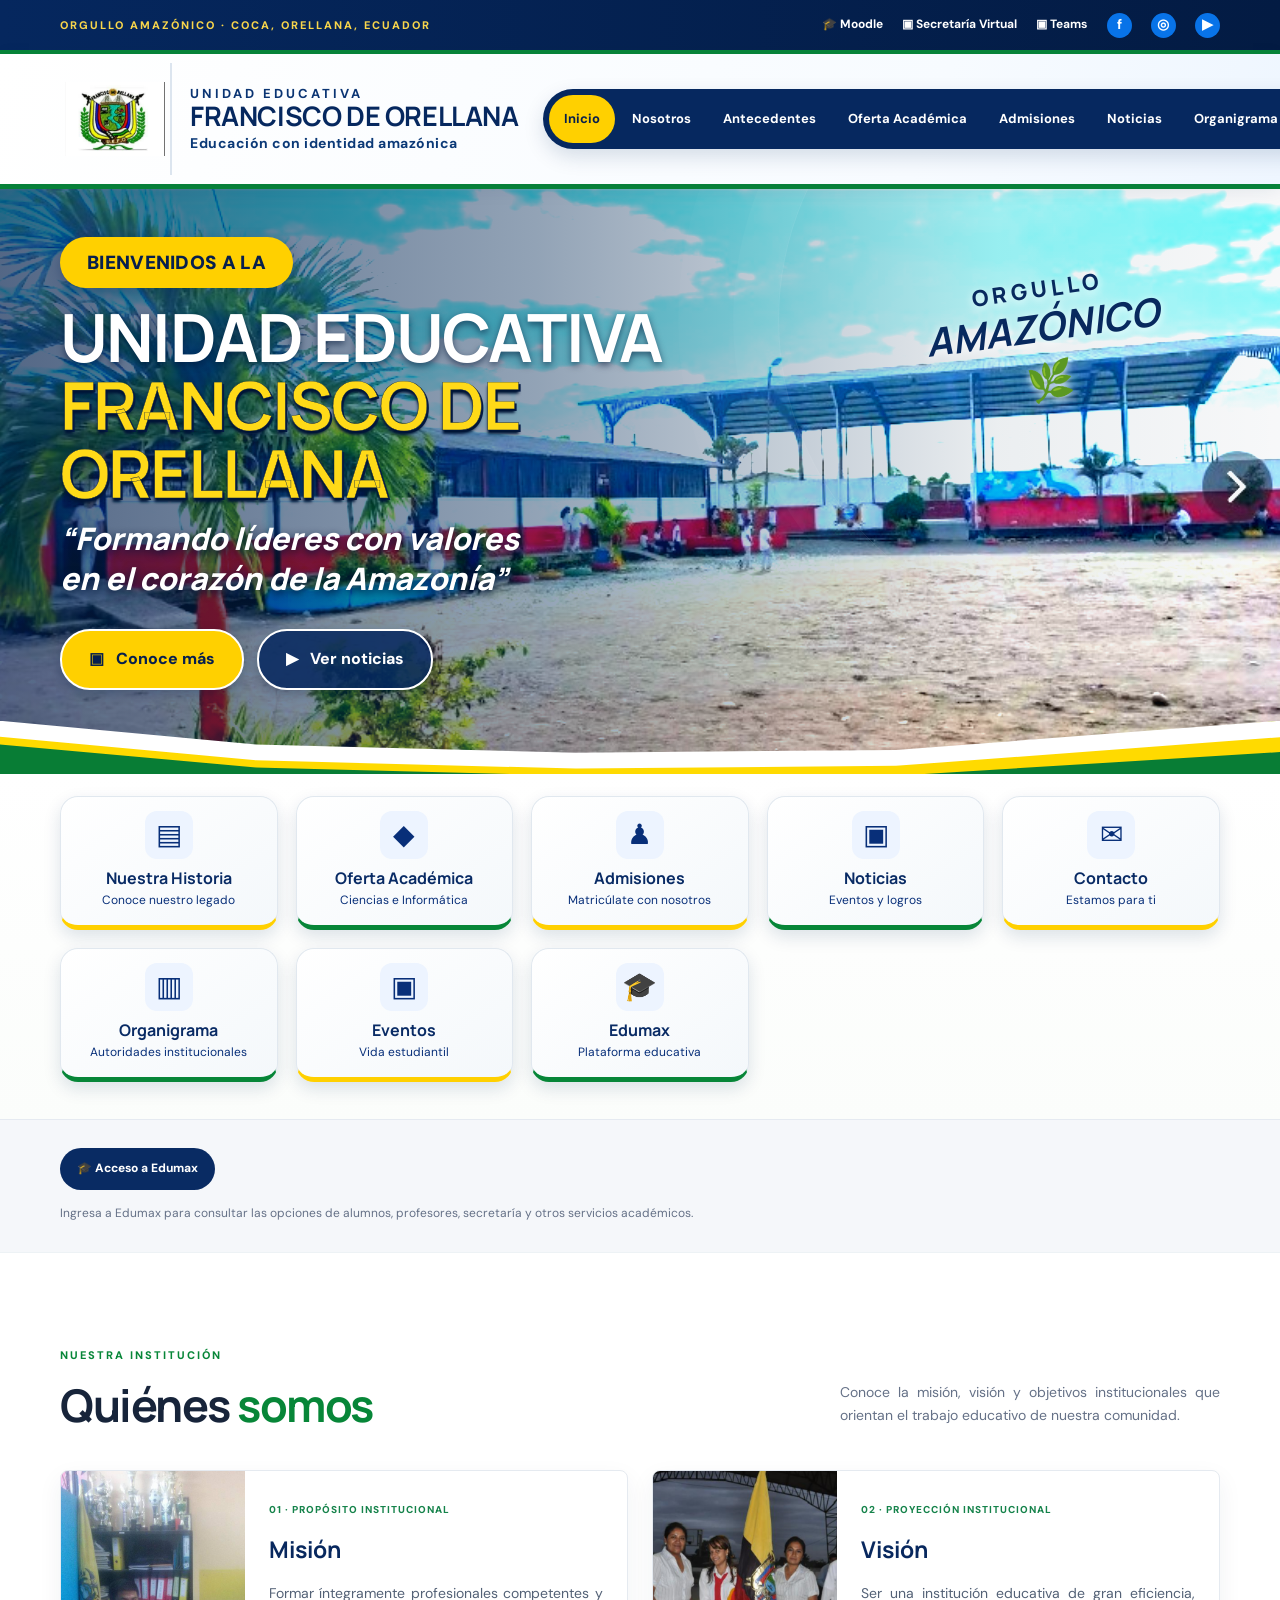
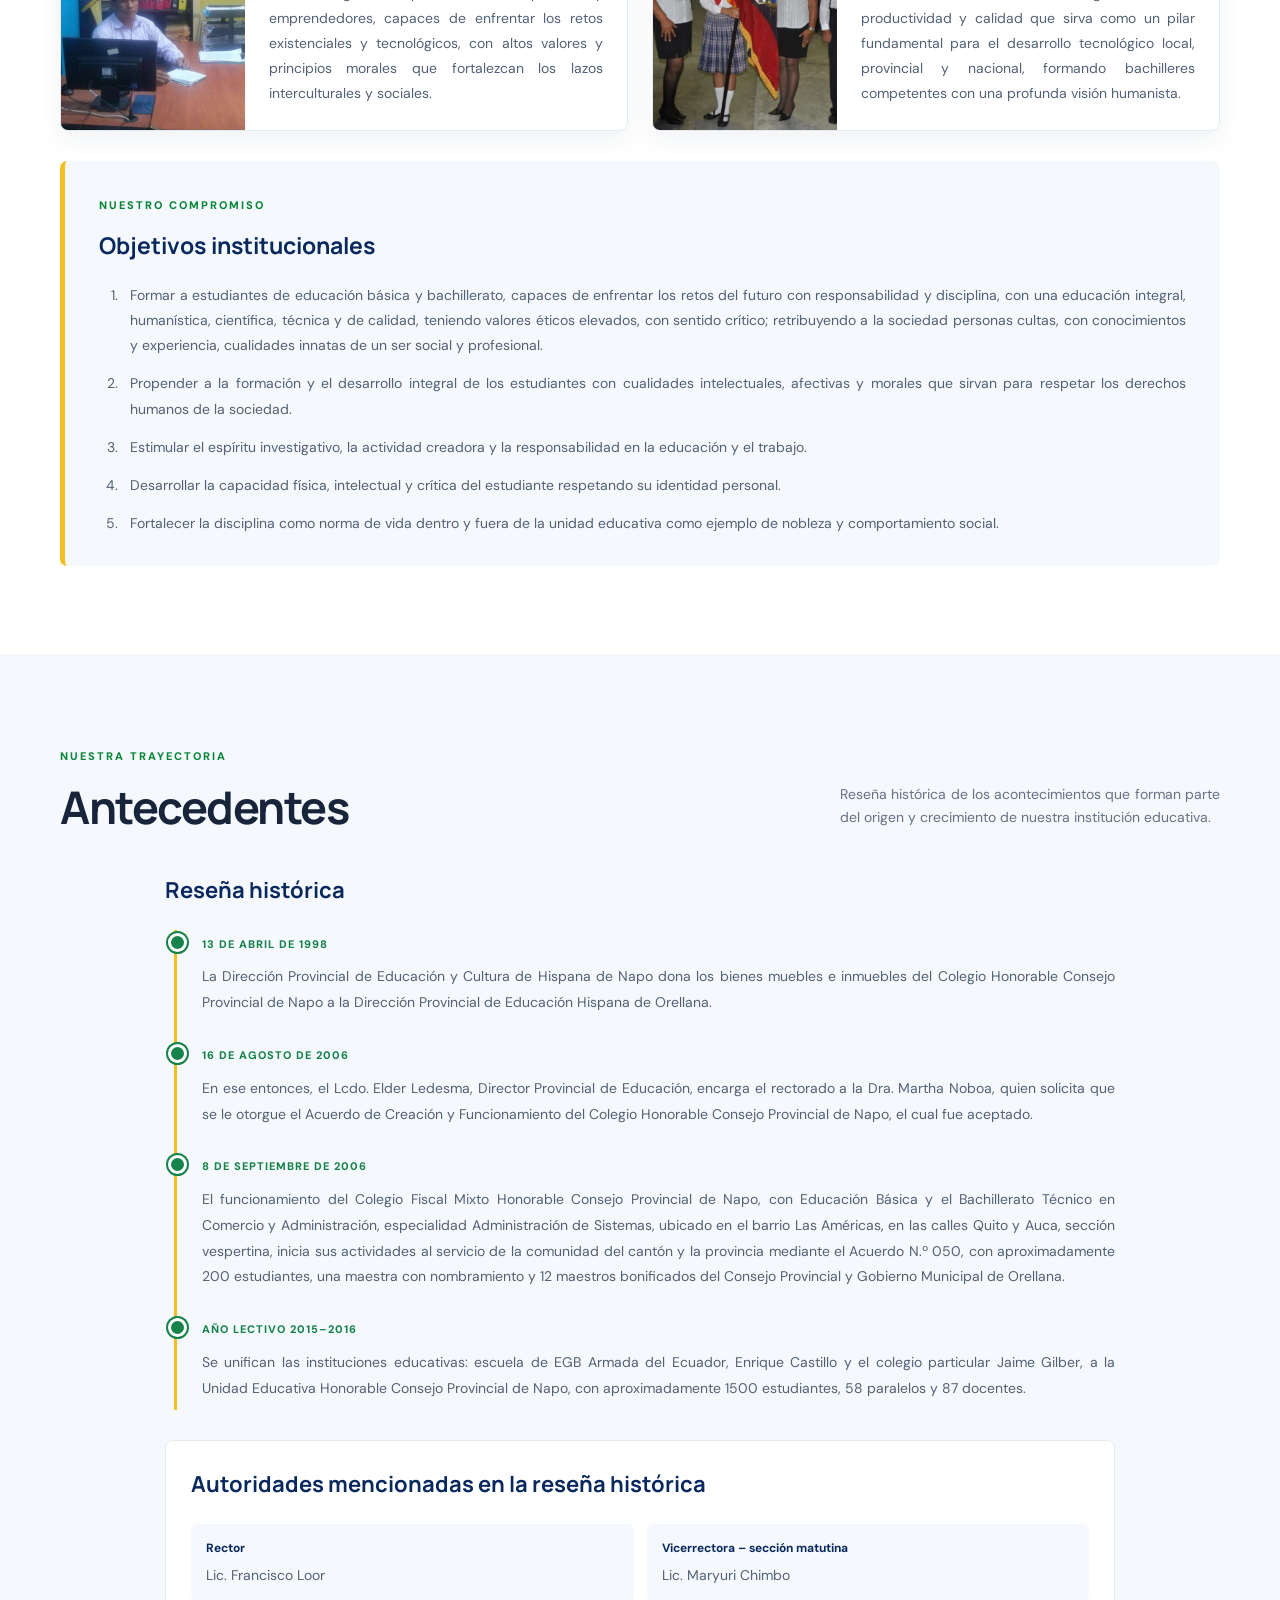
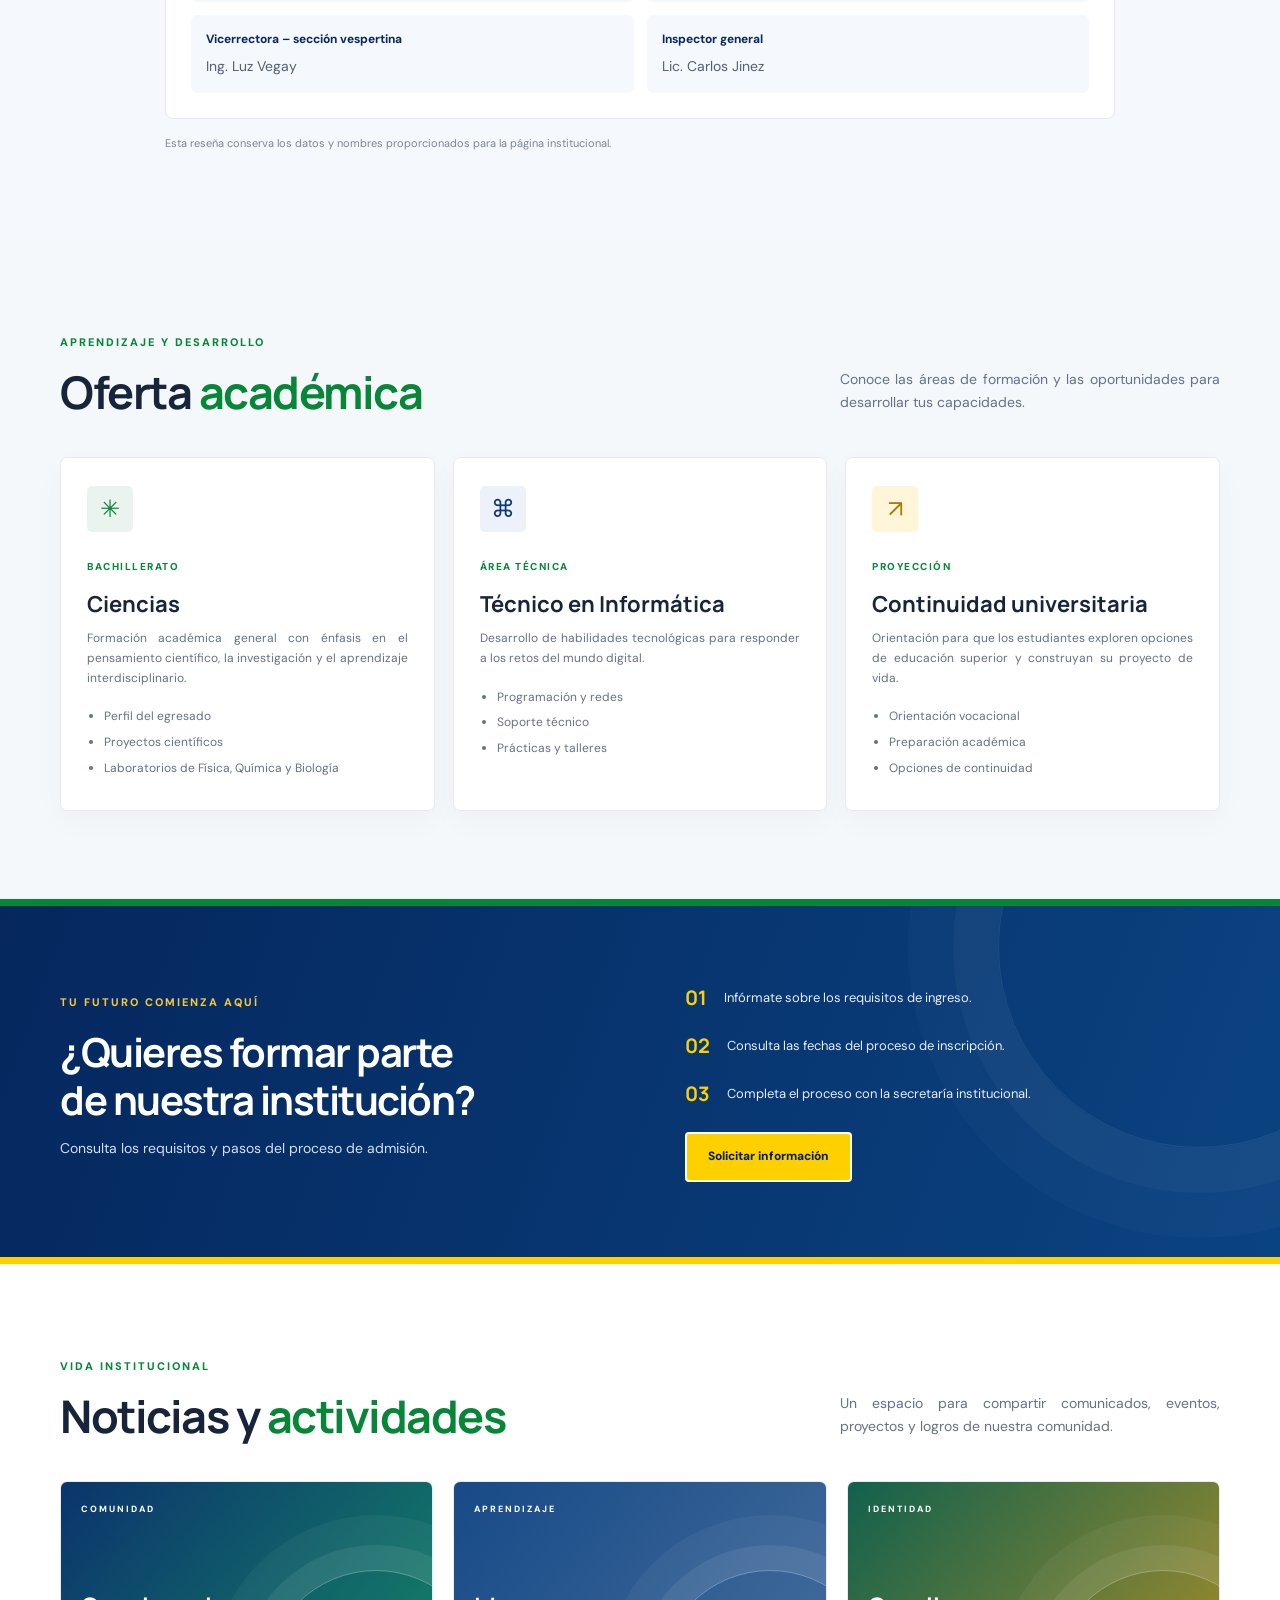
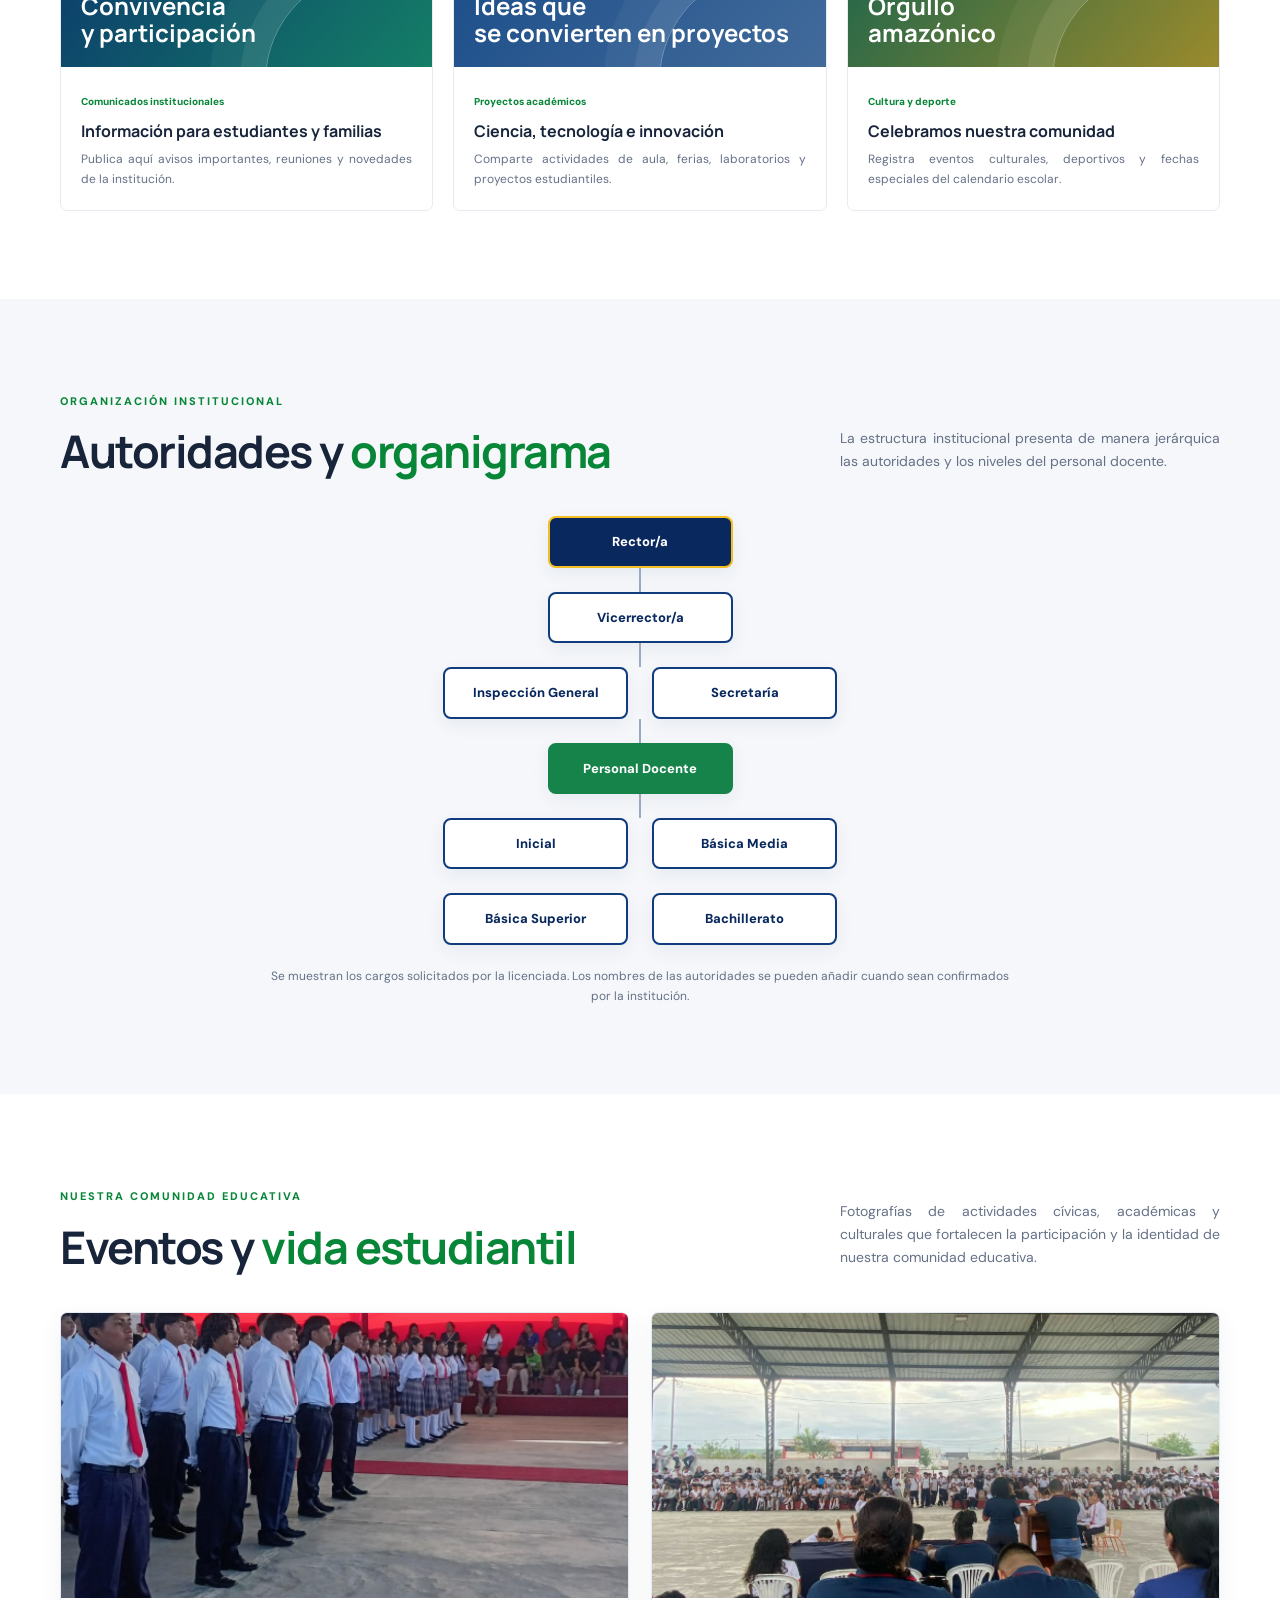
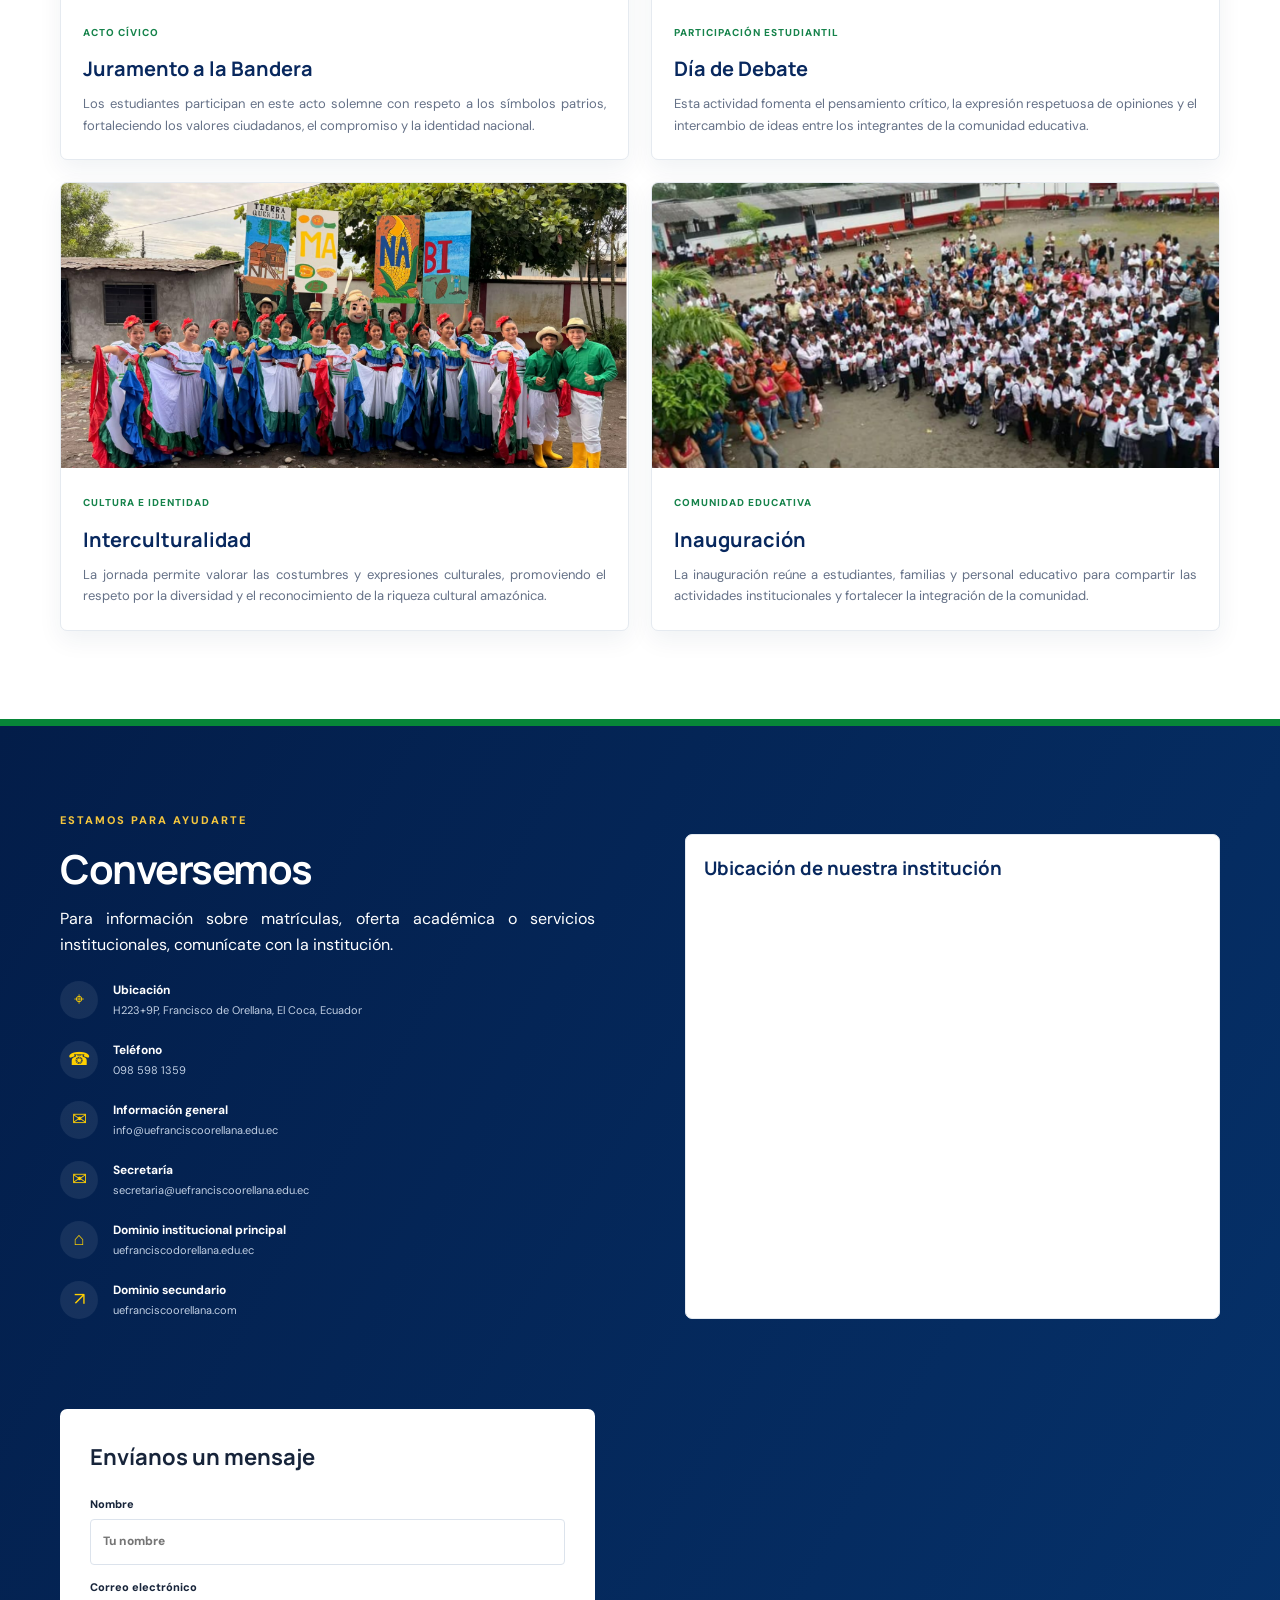
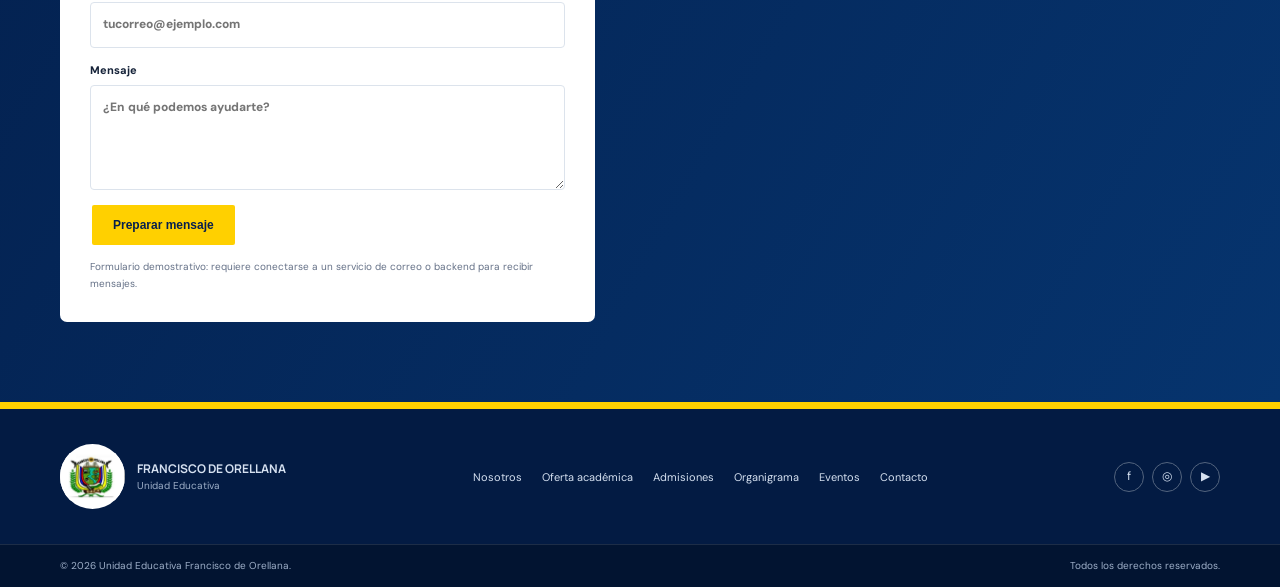
==== commit 2e9ae2dd: "Corregir codigo de la pagina institucional" ====
--- a/francisco_orellana_html/index.html
+++ b/francisco_orellana_html/index.html
@@ -1,3 +1,4 @@
+
 <!doctype html>
 <html lang="es">
 <head>
@@ -7,15 +8,18 @@
   <meta name="theme-color" content="#092b63">
   <title>Unidad Educativa Francisco de Orellana | Orgullo Amazónico</title>
   <link rel="stylesheet" href="styles.css">
+
   <style>
     /* Apartados añadidos para cumplir los requisitos, sin rediseñar la página original */
     html { scroll-padding-top: 115px; }
     body p, body li { text-align: justify; }
+
     .added-access { padding: 28px 0; background: #f5f7fa; border-top: 1px solid #e5eaf1; }
     .added-access .container { display:flex; flex-wrap:wrap; gap:12px; }
     .added-access a { display:inline-flex; align-items:center; gap:8px; padding:11px 17px; border-radius:30px; background:#092b63; color:#fff; font-size:12px; font-weight:800; }
     .added-access a:hover { background:#16834b; }
     .edumax-note { margin:14px 0 0; color:#657187; font-size:12px; }
+
     .org-section { background:#f5f7fa; }
     .org-chart { max-width:900px; margin:30px auto 0; display:flex; flex-direction:column; align-items:center; }
     .org-node { min-width:185px; padding:13px 17px; border:2px solid #103b7c; border-radius:8px; background:#fff; color:#08285e; font-size:13px; font-weight:800; text-align:center; box-shadow:0 6px 18px #092b6310; }
@@ -24,7 +28,6 @@
     .org-line { width:2px; height:24px; background:#9aabc0; }
     .org-branches { width:min(100%,570px); display:flex; justify-content:center; gap:24px; flex-wrap:wrap; }
     .org-note { max-width:760px; margin:22px auto 0; color:#657187; font-size:12px; text-align:center !important; }
-
 
     /* Antecedentes y reseña histórica */
     .history-section { background:#f5f8fc; }
@@ -42,11 +45,15 @@
     .history-authority-grid b { color:#08285e; font-size:12px; }
     .history-authority-grid span { color:#536176; font-size:14px; }
     .history-note { margin:15px 0 0; color:#7a8798; font-size:11px; text-align:justify; }
-    @media(max-width:600px) { .history-authority-grid { grid-template-columns:1fr; } .history-authorities { padding:18px; } }
+
+    @media(max-width:600px) {
+      .history-authority-grid { grid-template-columns:1fr; }
+      .history-authorities { padding:18px; }
+    }
 
     /* Sección Quiénes somos: misión, visión y objetivos institucionales */
     .identity-grid { display:grid; grid-template-columns:repeat(2,minmax(0,1fr)); gap:24px; margin-top:28px; }
-    .identity-card { overflow:hidden; display:grid; grid-template-columns: minmax(125px, 0.72fr) minmax(0,1.5fr); background:#fff; border:1px solid #e5eaf0; border-radius:8px; box-shadow:0 9px 25px #0c2b5510; }
+    .identity-card { overflow:hidden; display:grid; grid-template-columns:minmax(125px, 0.72fr) minmax(0,1.5fr); background:#fff; border:1px solid #e5eaf0; border-radius:8px; box-shadow:0 9px 25px #0c2b5510; }
     .identity-card img { width:100%; height:100%; min-height:230px; object-fit:cover; }
     .identity-card-copy { padding:24px; align-self:center; }
     .identity-number { color:#16834b; font-size:10px; font-weight:800; letter-spacing:1px; }
@@ -58,9 +65,19 @@
     .objectives-list li { padding-left:8px; margin:0 0 13px; font-size:14px; line-height:1.8; text-align:justify; }
     .objectives-list li:last-child { margin-bottom:0; }
     .about-section p, .about-section li { text-align:justify; }
-    @media(max-width:850px) { .identity-grid { grid-template-columns:1fr; } }
-    @media(max-width:560px) { .identity-card { grid-template-columns:1fr; } .identity-card img { height:190px; min-height:0; } .identity-card-copy { padding:20px; } .objectives-panel { padding:22px 20px; } }
-
+
+    @media(max-width:850px) {
+      .identity-grid { grid-template-columns:1fr; }
+    }
+
+    @media(max-width:560px) {
+      .identity-card { grid-template-columns:1fr; }
+      .identity-card img { height:190px; min-height:0; }
+      .identity-card-copy { padding:20px; }
+      .objectives-panel { padding:22px 20px; }
+    }
+
+    /* Eventos y vida estudiantil */
     .events-added { background:#fff; }
     .events-added-grid { display:grid; grid-template-columns:repeat(2,minmax(0,1fr)); gap:22px; }
     .event-added-card { overflow:hidden; border:1px solid #e5eaf0; border-radius:7px; background:#fff; box-shadow:0 9px 25px #0c2b5510; }
@@ -69,30 +86,52 @@
     .event-added-copy small { color:#16834b; font-size:10px; font-weight:800; letter-spacing:1px; }
     .event-added-copy h3 { color:#08285e; font-family:Manrope,sans-serif; font-size:20px; margin:8px 0; }
     .event-added-copy p { color:#657187; font-size:13px; margin:0; }
+
+    /* Mapa y contacto */
     .added-map { margin-top:28px; background:#fff; border:1px solid #e3e9f0; border-radius:7px; padding:18px; }
-    .added-map h3 { color:#fff; font-family:Manrope,sans-serif; margin:0 0 12px; }
+    .added-map h3 { color:#08285e; font-family:Manrope,sans-serif; margin:0 0 12px; }
     .added-map iframe { display:block; width:100%; height:330px; border:0; border-radius:5px; }
     .contact-detail a { color:inherit; }
-    @media(max-width:720px) { .events-added-grid { grid-template-columns:1fr; } .event-added-card img { height:235px; } .org-node { min-width:145px; } .org-branches { gap:10px; } .added-map iframe { height:260px; } }
+
+    @media(max-width:720px) {
+      .events-added-grid { grid-template-columns:1fr; }
+      .event-added-card img { height:235px; }
+      .org-node { min-width:145px; }
+      .org-branches { gap:10px; }
+      .added-map iframe { height:260px; }
+    }
   </style>
 </head>
+
 <body>
+
   <div class="utility-bar">
     <div class="container utility-inner">
       <span class="utility-welcome">ORGULLO AMAZÓNICO · COCA, ORELLANA, ECUADOR</span>
       <div class="utility-links">
-        <a href="#plataformas">🎓 Moodle</a><a href="#plataformas">▣ Secretaría Virtual</a><a href="#plataformas">▣ Teams</a>
-        <a href="#redes">f</a><a href="#redes">◎</a><a href="#redes">▶</a>
+        <a href="#plataformas">🎓 Moodle</a>
+        <a href="#plataformas">▣ Secretaría Virtual</a>
+        <a href="#plataformas">▣ Teams</a>
+        <a href="#redes">f</a>
+        <a href="#redes">◎</a>
+        <a href="#redes">▶</a>
       </div>
     </div>
   </div>
+
   <header class="site-header">
     <div class="container header-inner">
       <a class="brand" href="#inicio" aria-label="Ir al inicio">
         <img src="assets/escudo-francisco-orellana.png" alt="Escudo oficial de la Unidad Educativa Francisco de Orellana">
-        <span><strong>UNIDAD EDUCATIVA</strong><b>FRANCISCO DE ORELLANA</b><small>Educación con identidad amazónica</small></span>
+        <span>
+          <strong>UNIDAD EDUCATIVA</strong>
+          <b>FRANCISCO DE ORELLANA</b>
+          <small>Educación con identidad amazónica</small>
+        </span>
       </a>
+
       <button class="menu-toggle" aria-label="Abrir menú" aria-expanded="false">☰</button>
+
       <nav class="main-nav" aria-label="Navegación principal">
         <a class="active" href="#inicio">Inicio</a>
         <a href="#nosotros">Nosotros</a>
@@ -106,53 +145,107 @@
       </nav>
     </div>
   </header>
+
   <main>
+
+    <!-- INICIO -->
     <section class="hero" id="inicio">
       <div class="hero-photo"></div>
       <div class="hero-shade"></div>
+
       <div class="container hero-content">
         <div class="hero-copy">
           <span class="hero-pill">BIENVENIDOS A LA</span>
           <h1>UNIDAD EDUCATIVA<br><em>FRANCISCO DE ORELLANA</em></h1>
           <p class="hero-slogan">“Formando líderes con valores<br>en el corazón de la Amazonía”</p>
+
           <div class="hero-actions">
             <a class="btn btn-gold" href="#nosotros">▣ &nbsp; Conoce más</a>
             <a class="btn btn-outline" href="#noticias">▶ &nbsp; Ver noticias</a>
           </div>
         </div>
-        <div class="hero-side-note"><span>ORGULLO</span><b>AMAZÓNICO</b><i>🌿</i></div>
-      </div>
+
+        <div class="hero-side-note">
+          <span>ORGULLO</span>
+          <b>AMAZÓNICO</b>
+          <i>🌿</i>
+        </div>
+      </div>
+
       <div class="amazon-wave"><span></span><span></span><span></span></div>
     </section>
 
+    <!-- ACCESOS RÁPIDOS -->
     <section class="quick-access" id="plataformas">
       <div class="container quick-grid">
-        <a class="quick-card" href="#nosotros"><span class="quick-icon">▤</span><span><b>Nuestra Historia</b><small>Conoce nuestro legado</small></span></a>
-        <a class="quick-card" href="#oferta"><span class="quick-icon">◆</span><span><b>Oferta Académica</b><small>Ciencias e Informática</small></span></a>
-        <a class="quick-card" href="#admisiones"><span class="quick-icon">♟</span><span><b>Admisiones</b><small>Matricúlate con nosotros</small></span></a>
-        <a class="quick-card" href="#noticias"><span class="quick-icon">▣</span><span><b>Noticias</b><small>Eventos y logros</small></span></a>
-        <a class="quick-card" href="#contacto"><span class="quick-icon">✉</span><span><b>Contacto</b><small>Estamos para ti</small></span></a>
-        <a class="quick-card" href="#autoridades"><span class="quick-icon">▥</span><span><b>Organigrama</b><small>Autoridades institucionales</small></span></a>
-        <a class="quick-card" href="#eventos"><span class="quick-icon">▣</span><span><b>Eventos</b><small>Vida estudiantil</small></span></a>
-        <a class="quick-card" href="https://antoniocabri.edu.ec/inicio/index.php" target="_blank" rel="noopener noreferrer"><span class="quick-icon">🎓</span><span><b>Edumax</b><small>Plataforma educativa</small></span></a>
-      </div>
-    </section>
-
+        <a class="quick-card" href="#nosotros">
+          <span class="quick-icon">▤</span>
+          <span><b>Nuestra Historia</b><small>Conoce nuestro legado</small></span>
+        </a>
+
+        <a class="quick-card" href="#oferta">
+          <span class="quick-icon">◆</span>
+          <span><b>Oferta Académica</b><small>Ciencias e Informática</small></span>
+        </a>
+
+        <a class="quick-card" href="#admisiones">
+          <span class="quick-icon">♟</span>
+          <span><b>Admisiones</b><small>Matricúlate con nosotros</small></span>
+        </a>
+
+        <a class="quick-card" href="#noticias">
+          <span class="quick-icon">▣</span>
+          <span><b>Noticias</b><small>Eventos y logros</small></span>
+        </a>
+
+        <a class="quick-card" href="#contacto">
+          <span class="quick-icon">✉</span>
+          <span><b>Contacto</b><small>Estamos para ti</small></span>
+        </a>
+
+        <a class="quick-card" href="#autoridades">
+          <span class="quick-icon">▥</span>
+          <span><b>Organigrama</b><small>Autoridades institucionales</small></span>
+        </a>
+
+        <a class="quick-card" href="#eventos">
+          <span class="quick-icon">▣</span>
+          <span><b>Eventos</b><small>Vida estudiantil</small></span>
+        </a>
+
+        <a class="quick-card" href="https://antoniocabri.edu.ec/inicio/index.php" target="_blank" rel="noopener noreferrer">
+          <span class="quick-icon">🎓</span>
+          <span><b>Edumax</b><small>Plataforma educativa</small></span>
+        </a>
+      </div>
+    </section>
+
+    <!-- ACCESO A EDUMAX -->
     <section class="added-access" id="edumax">
       <div class="container">
-        <a href="https://antoniocabri.edu.ec/inicio/index.php" target="_blank" rel="noopener noreferrer" aria-label="Abrir Edumax en una nueva pestaña">🎓 Acceso a Edumax</a>
-      </div>
-      <div class="container"><p class="edumax-note">Ingresa a Edumax para consultar las opciones de alumnos, profesores, secretaría y otros servicios académicos.</p></div>
-    </section>
-
+        <a href="https://antoniocabri.edu.ec/inicio/index.php" target="_blank" rel="noopener noreferrer" aria-label="Abrir Edumax en una nueva pestaña">
+          🎓 Acceso a Edumax
+        </a>
+      </div>
+
+      <div class="container">
+        <p class="edumax-note">Ingresa a Edumax para consultar las opciones de alumnos, profesores, secretaría y otros servicios académicos.</p>
+      </div>
+    </section>
+
+    <!-- MISIÓN Y VISIÓN -->
     <section class="section about-section" id="nosotros">
       <div class="container">
         <div class="section-heading">
-          <div><span class="section-kicker">Nuestra institución</span><h2>Quiénes <em>somos</em></h2></div>
+          <div>
+            <span class="section-kicker">Nuestra institución</span>
+            <h2>Quiénes <em>somos</em></h2>
+          </div>
           <p>Conoce la misión, visión y objetivos institucionales que orientan el trabajo educativo de nuestra comunidad.</p>
         </div>
 
         <div class="identity-grid">
+
           <article class="identity-card">
             <img src="assets/mision.jpg" alt="Imagen institucional relacionada con la misión">
             <div class="identity-card-copy">
@@ -170,6 +263,7 @@
               <p>Ser una institución educativa de gran eficiencia, productividad y calidad que sirva como un pilar fundamental para el desarrollo tecnológico local, provincial y nacional, formando bachilleres competentes con una profunda visión humanista.</p>
             </div>
           </article>
+
         </div>
 
         <div class="objectives-panel">
@@ -177,6 +271,7 @@
             <span class="section-kicker">Nuestro compromiso</span>
             <h3>Objetivos institucionales</h3>
           </div>
+
           <ol class="objectives-list">
             <li>Formar a estudiantes de educación básica y bachillerato, capaces de enfrentar los retos del futuro con responsabilidad y disciplina, con una educación integral, humanística, científica, técnica y de calidad, teniendo valores éticos elevados, con sentido crítico; retribuyendo a la sociedad personas cultas, con conocimientos y experiencia, cualidades innatas de un ser social y profesional.</li>
             <li>Propender a la formación y el desarrollo integral de los estudiantes con cualidades intelectuales, afectivas y morales que sirvan para respetar los derechos humanos de la sociedad.</li>
@@ -188,37 +283,47 @@
       </div>
     </section>
 
-
+    <!-- ANTECEDENTES -->
     <section class="section history-section" id="antecedentes">
       <div class="container">
         <div class="section-heading">
-          <div><span class="section-kicker">Nuestra trayectoria</span><h2>Antecedentes</h2></div>
+          <div>
+            <span class="section-kicker">Nuestra trayectoria</span>
+            <h2>Antecedentes</h2>
+          </div>
           <p>Reseña histórica de los acontecimientos que forman parte del origen y crecimiento de nuestra institución educativa.</p>
         </div>
 
         <div class="history-content">
           <h3>Reseña histórica</h3>
+
           <div class="history-timeline">
+
             <article class="history-entry">
               <span class="history-date">13 DE ABRIL DE 1998</span>
               <p>La Dirección Provincial de Educación y Cultura de Hispana de Napo dona los bienes muebles e inmuebles del Colegio Honorable Consejo Provincial de Napo a la Dirección Provincial de Educación Hispana de Orellana.</p>
             </article>
+
             <article class="history-entry">
               <span class="history-date">16 DE AGOSTO DE 2006</span>
               <p>En ese entonces, el Lcdo. Elder Ledesma, Director Provincial de Educación, encarga el rectorado a la Dra. Martha Noboa, quien solicita que se le otorgue el Acuerdo de Creación y Funcionamiento del Colegio Honorable Consejo Provincial de Napo, el cual fue aceptado.</p>
             </article>
+
             <article class="history-entry">
               <span class="history-date">8 DE SEPTIEMBRE DE 2006</span>
               <p>El funcionamiento del Colegio Fiscal Mixto Honorable Consejo Provincial de Napo, con Educación Básica y el Bachillerato Técnico en Comercio y Administración, especialidad Administración de Sistemas, ubicado en el barrio Las Américas, en las calles Quito y Auca, sección vespertina, inicia sus actividades al servicio de la comunidad del cantón y la provincia mediante el Acuerdo N.º 050, con aproximadamente 200 estudiantes, una maestra con nombramiento y 12 maestros bonificados del Consejo Provincial y Gobierno Municipal de Orellana.</p>
             </article>
+
             <article class="history-entry">
               <span class="history-date">AÑO LECTIVO 2015–2016</span>
               <p>Se unifican las instituciones educativas: escuela de EGB Armada del Ecuador, Enrique Castillo y el colegio particular Jaime Gilber, a la Unidad Educativa Honorable Consejo Provincial de Napo, con aproximadamente 1500 estudiantes, 58 paralelos y 87 docentes.</p>
             </article>
+
           </div>
 
           <div class="history-authorities">
             <h3>Autoridades mencionadas en la reseña histórica</h3>
+
             <div class="history-authority-grid">
               <div><b>Rector</b><span>Lic. Francisco Loor</span></div>
               <div><b>Vicerrectora – sección matutina</b><span>Lic. Maryuri Chimbo</span></div>
@@ -226,43 +331,74 @@
               <div><b>Inspector general</b><span>Lic. Carlos Jinez</span></div>
             </div>
           </div>
+
           <p class="history-note">Esta reseña conserva los datos y nombres proporcionados para la página institucional.</p>
         </div>
       </div>
     </section>
 
+    <!-- OFERTA ACADÉMICA -->
     <section class="section programs-section" id="oferta">
       <div class="container">
         <div class="section-heading">
-          <div><span class="section-kicker">Aprendizaje y desarrollo</span><h2>Oferta <em>académica</em></h2></div>
+          <div>
+            <span class="section-kicker">Aprendizaje y desarrollo</span>
+            <h2>Oferta <em>académica</em></h2>
+          </div>
           <p>Conoce las áreas de formación y las oportunidades para desarrollar tus capacidades.</p>
         </div>
+
         <div class="program-grid">
+
           <article class="program-card science">
-            <div class="program-symbol">✳</div><span class="program-label">Bachillerato</span>
+            <div class="program-symbol">✳</div>
+            <span class="program-label">Bachillerato</span>
             <h3>Ciencias</h3>
             <p>Formación académica general con énfasis en el pensamiento científico, la investigación y el aprendizaje interdisciplinario.</p>
-            <ul><li>Perfil del egresado</li><li>Proyectos científicos</li><li>Laboratorios de Física, Química y Biología</li></ul>
-          </article>
+            <ul>
+              <li>Perfil del egresado</li>
+              <li>Proyectos científicos</li>
+              <li>Laboratorios de Física, Química y Biología</li>
+            </ul>
+          </article>
+
           <article class="program-card tech">
-            <div class="program-symbol">⌘</div><span class="program-label">Área técnica</span>
+            <div class="program-symbol">⌘</div>
+            <span class="program-label">Área técnica</span>
             <h3>Técnico en Informática</h3>
             <p>Desarrollo de habilidades tecnológicas para responder a los retos del mundo digital.</p>
-            <ul><li>Programación y redes</li><li>Soporte técnico</li><li>Prácticas y talleres</li></ul>
-          </article>
+            <ul>
+              <li>Programación y redes</li>
+              <li>Soporte técnico</li>
+              <li>Prácticas y talleres</li>
+            </ul>
+          </article>
+
           <article class="program-card future">
-            <div class="program-symbol">↗</div><span class="program-label">Proyección</span>
+            <div class="program-symbol">↗</div>
+            <span class="program-label">Proyección</span>
             <h3>Continuidad universitaria</h3>
             <p>Orientación para que los estudiantes exploren opciones de educación superior y construyan su proyecto de vida.</p>
-            <ul><li>Orientación vocacional</li><li>Preparación académica</li><li>Opciones de continuidad</li></ul>
-          </article>
-        </div>
-      </div>
-    </section>
-
+            <ul>
+              <li>Orientación vocacional</li>
+              <li>Preparación académica</li>
+              <li>Opciones de continuidad</li>
+            </ul>
+          </article>
+
+        </div>
+      </div>
+    </section>
+
+    <!-- ADMISIONES -->
     <section class="admissions-band" id="admisiones">
       <div class="container admissions-inner">
-        <div><span class="section-kicker light">Tu futuro comienza aquí</span><h2>¿Quieres formar parte<br>de nuestra institución?</h2><p>Consulta los requisitos y pasos del proceso de admisión.</p></div>
+        <div>
+          <span class="section-kicker light">Tu futuro comienza aquí</span>
+          <h2>¿Quieres formar parte<br>de nuestra institución?</h2>
+          <p>Consulta los requisitos y pasos del proceso de admisión.</p>
+        </div>
+
         <div class="admission-steps">
           <div><b>01</b><span>Infórmate sobre los requisitos de ingreso.</span></div>
           <div><b>02</b><span>Consulta las fechas del proceso de inscripción.</span></div>
@@ -272,86 +408,293 @@
       </div>
     </section>
 
+    <!-- NOTICIAS -->
     <section class="section news-section" id="noticias">
       <div class="container">
         <div class="section-heading">
-          <div><span class="section-kicker">Vida institucional</span><h2>Noticias y <em>actividades</em></h2></div>
+          <div>
+            <span class="section-kicker">Vida institucional</span>
+            <h2>Noticias y <em>actividades</em></h2>
+          </div>
           <p>Un espacio para compartir comunicados, eventos, proyectos y logros de nuestra comunidad.</p>
         </div>
+
         <div class="news-grid">
-          <article class="news-card"><div class="news-art art-one"><span>COMUNIDAD</span><b>Convivencia<br>y participación</b></div><div class="news-body"><small>Comunicados institucionales</small><h3>Información para estudiantes y familias</h3><p>Publica aquí avisos importantes, reuniones y novedades de la institución.</p></div></article>
-          <article class="news-card"><div class="news-art art-two"><span>APRENDIZAJE</span><b>Ideas que<br>se convierten en proyectos</b></div><div class="news-body"><small>Proyectos académicos</small><h3>Ciencia, tecnología e innovación</h3><p>Comparte actividades de aula, ferias, laboratorios y proyectos estudiantiles.</p></div></article>
-          <article class="news-card"><div class="news-art art-three"><span>IDENTIDAD</span><b>Orgullo<br>amazónico</b></div><div class="news-body"><small>Cultura y deporte</small><h3>Celebramos nuestra comunidad</h3><p>Registra eventos culturales, deportivos y fechas especiales del calendario escolar.</p></div></article>
-        </div>
-      </div>
-    </section>
-
+
+          <article class="news-card">
+            <div class="news-art art-one">
+              <span>COMUNIDAD</span>
+              <b>Convivencia<br>y participación</b>
+            </div>
+            <div class="news-body">
+              <small>Comunicados institucionales</small>
+              <h3>Información para estudiantes y familias</h3>
+              <p>Publica aquí avisos importantes, reuniones y novedades de la institución.</p>
+            </div>
+          </article>
+
+          <article class="news-card">
+            <div class="news-art art-two">
+              <span>APRENDIZAJE</span>
+              <b>Ideas que<br>se convierten en proyectos</b>
+            </div>
+            <div class="news-body">
+              <small>Proyectos académicos</small>
+              <h3>Ciencia, tecnología e innovación</h3>
+              <p>Comparte actividades de aula, ferias, laboratorios y proyectos estudiantiles.</p>
+            </div>
+          </article>
+
+          <article class="news-card">
+            <div class="news-art art-three">
+              <span>IDENTIDAD</span>
+              <b>Orgullo<br>amazónico</b>
+            </div>
+            <div class="news-body">
+              <small>Cultura y deporte</small>
+              <h3>Celebramos nuestra comunidad</h3>
+              <p>Registra eventos culturales, deportivos y fechas especiales del calendario escolar.</p>
+            </div>
+          </article>
+
+        </div>
+      </div>
+    </section>
+
+    <!-- ORGANIGRAMA -->
     <section class="section org-section" id="autoridades">
       <div class="container">
         <div class="section-heading">
-          <div><span class="section-kicker">Organización institucional</span><h2>Autoridades y <em>organigrama</em></h2></div>
+          <div>
+            <span class="section-kicker">Organización institucional</span>
+            <h2>Autoridades y <em>organigrama</em></h2>
+          </div>
           <p>La estructura institucional presenta de manera jerárquica las autoridades y los niveles del personal docente.</p>
         </div>
+
         <div class="org-chart" aria-label="Organigrama de la Unidad Educativa Francisco de Orellana">
-          <div class="org-node top">Rector/a</div><div class="org-line"></div>
-          <div class="org-node">Vicerrector/a</div><div class="org-line"></div>
-          <div class="org-branches"><div class="org-node">Inspección General</div><div class="org-node">Secretaría</div></div>
-          <div class="org-line"></div><div class="org-node staff">Personal Docente</div><div class="org-line"></div>
-          <div class="org-branches"><div class="org-node">Inicial</div><div class="org-node">Básica Media</div><div class="org-node">Básica Superior</div><div class="org-node">Bachillerato</div></div>
-        </div>
+          <div class="org-node top">Rector/a</div>
+          <div class="org-line"></div>
+
+          <div class="org-node">Vicerrector/a</div>
+          <div class="org-line"></div>
+
+          <div class="org-branches">
+            <div class="org-node">Inspección General</div>
+            <div class="org-node">Secretaría</div>
+          </div>
+
+          <div class="org-line"></div>
+
+          <div class="org-node staff">Personal Docente</div>
+          <div class="org-line"></div>
+
+          <div class="org-branches">
+            <div class="org-node">Inicial</div>
+            <div class="org-node">Básica Media</div>
+            <div class="org-node">Básica Superior</div>
+            <div class="org-node">Bachillerato</div>
+          </div>
+        </div>
+
         <p class="org-note">Se muestran los cargos solicitados por la licenciada. Los nombres de las autoridades se pueden añadir cuando sean confirmados por la institución.</p>
       </div>
     </section>
 
+    <!-- EVENTOS Y VIDA ESTUDIANTIL -->
     <section class="section events-added" id="eventos">
       <div class="container">
         <div class="section-heading">
-          <div><span class="section-kicker">Nuestra comunidad educativa</span><h2>Eventos y <em>vida estudiantil</em></h2></div>
+          <div>
+            <span class="section-kicker">Nuestra comunidad educativa</span>
+            <h2>Eventos y <em>vida estudiantil</em></h2>
+          </div>
           <p>Fotografías de actividades cívicas, académicas y culturales que fortalecen la participación y la identidad de nuestra comunidad educativa.</p>
         </div>
+
         <div class="events-added-grid">
-          <article class="event-added-card"><img src="assets/eventos/juramento-bandera.jpg" alt="Estudiantes formados durante el Juramento a la Bandera"><div class="event-added-copy"><small>ACTO CÍVICO</small><h3>Juramento a la Bandera</h3><p>Los estudiantes participan en este acto solemne con respeto a los símbolos patrios, fortaleciendo los valores ciudadanos, el compromiso y la identidad nacional.</p></div></article>
-          <article class="event-added-card"><img src="assets/eventos/dia-debate.jpg" alt="Comunidad educativa reunida durante el Día de Debate"><div class="event-added-copy"><small>PARTICIPACIÓN ESTUDIANTIL</small><h3>Día de Debate</h3><p>Esta actividad fomenta el pensamiento crítico, la expresión respetuosa de opiniones y el intercambio de ideas entre los integrantes de la comunidad educativa.</p></div></article>
-          <article class="event-added-card"><img src="assets/eventos/interculturalidad.jpg" alt="Estudiantes con vestimenta y expresiones culturales tradicionales"><div class="event-added-copy"><small>CULTURA E IDENTIDAD</small><h3>Interculturalidad</h3><p>La jornada permite valorar las costumbres y expresiones culturales, promoviendo el respeto por la diversidad y el reconocimiento de la riqueza cultural amazónica.</p></div></article>
-          <article class="event-added-card"><img src="assets/eventos/inauguracion.jpg" alt="Comunidad educativa reunida durante la inauguración"><div class="event-added-copy"><small>COMUNIDAD EDUCATIVA</small><h3>Inauguración</h3><p>La inauguración reúne a estudiantes, familias y personal educativo para compartir las actividades institucionales y fortalecer la integración de la comunidad.</p></div></article>
-        </div>
-      </div>
-    </section>
-
+
+          <article class="event-added-card">
+            <img src="assets/eventos/juramento-bandera.jpg" alt="Estudiantes formados durante el Juramento a la Bandera">
+            <div class="event-added-copy">
+              <small>ACTO CÍVICO</small>
+              <h3>Juramento a la Bandera</h3>
+              <p>Los estudiantes participan en este acto solemne con respeto a los símbolos patrios, fortaleciendo los valores ciudadanos, el compromiso y la identidad nacional.</p>
+            </div>
+          </article>
+
+          <article class="event-added-card">
+            <img src="assets/eventos/dia-debate.jpg" alt="Comunidad educativa reunida durante el Día de Debate">
+            <div class="event-added-copy">
+              <small>PARTICIPACIÓN ESTUDIANTIL</small>
+              <h3>Día de Debate</h3>
+              <p>Esta actividad fomenta el pensamiento crítico, la expresión respetuosa de opiniones y el intercambio de ideas entre los integrantes de la comunidad educativa.</p>
+            </div>
+          </article>
+
+          <article class="event-added-card">
+            <img src="assets/eventos/interculturalidad.jpg" alt="Estudiantes con vestimenta y expresiones culturales tradicionales">
+            <div class="event-added-copy">
+              <small>CULTURA E IDENTIDAD</small>
+              <h3>Interculturalidad</h3>
+              <p>La jornada permite valorar las costumbres y expresiones culturales, promoviendo el respeto por la diversidad y el reconocimiento de la riqueza cultural amazónica.</p>
+            </div>
+          </article>
+
+          <article class="event-added-card">
+            <img src="assets/eventos/inauguracion.jpg" alt="Comunidad educativa reunida durante la inauguración">
+            <div class="event-added-copy">
+              <small>COMUNIDAD EDUCATIVA</small>
+              <h3>Inauguración</h3>
+              <p>La inauguración reúne a estudiantes, familias y personal educativo para compartir las actividades institucionales y fortalecer la integración de la comunidad.</p>
+            </div>
+          </article>
+
+        </div>
+      </div>
+    </section>
+
+    <!-- CONTACTO Y UBICACIÓN -->
     <section class="contact-section" id="contacto">
       <div class="container contact-grid">
-        <div><span class="section-kicker light">Estamos para ayudarte</span><h2>Conversemos</h2><p>Para información sobre matrículas, oferta académica o servicios institucionales, comunícate con la institución.</p>
-          <div class="contact-detail"><span>⌖</span><div><b>Ubicación</b><small>H223+9P, Francisco de Orellana, El Coca, Ecuador</small></div></div>
-          <div class="contact-detail"><span>☎</span><div><b>Teléfono</b><small><a href="tel:+593985981359">098 598 1359</a></small></div></div>
-          <div class="contact-detail"><span>✉</span><div><b>Información general</b><small><a href="mailto:info@uefranciscoorellana.edu.ec">info@uefranciscoorellana.edu.ec</a></small></div></div>
-          <div class="contact-detail"><span>✉</span><div><b>Secretaría</b><small><a href="mailto:secretaria@uefranciscoorellana.edu.ec">secretaria@uefranciscoorellana.edu.ec</a></small></div></div>
-          <div class="contact-detail"><span>⌂</span><div><b>Dominio institucional principal</b><small>uefranciscodorellana.edu.ec</small></div></div>
-          <div class="contact-detail"><span>↗</span><div><b>Dominio secundario</b><small>uefranciscoorellana.com</small></div></div>
-        </div>
+
+        <!-- Información de contacto -->
+        <div>
+          <span class="section-kicker light">Estamos para ayudarte</span>
+          <h2>Conversemos</h2>
+          <p>Para información sobre matrículas, oferta académica o servicios institucionales, comunícate con la institución.</p>
+
+          <div class="contact-detail">
+            <span>⌖</span>
+            <div>
+              <b>Ubicación</b>
+              <small>H223+9P, Francisco de Orellana, El Coca, Ecuador</small>
+            </div>
+          </div>
+
+          <div class="contact-detail">
+            <span>☎</span>
+            <div>
+              <b>Teléfono</b>
+              <small><a href="tel:+593985981359">098 598 1359</a></small>
+            </div>
+          </div>
+
+          <div class="contact-detail">
+            <span>✉</span>
+            <div>
+              <b>Información general</b>
+              <small><a href="mailto:info@uefranciscoorellana.edu.ec">info@uefranciscoorellana.edu.ec</a></small>
+            </div>
+          </div>
+
+          <div class="contact-detail">
+            <span>✉</span>
+            <div>
+              <b>Secretaría</b>
+              <small><a href="mailto:secretaria@uefranciscoorellana.edu.ec">secretaria@uefranciscoorellana.edu.ec</a></small>
+            </div>
+          </div>
+
+          <div class="contact-detail">
+            <span>⌂</span>
+            <div>
+              <b>Dominio institucional principal</b>
+              <small>uefranciscodorellana.edu.ec</small>
+            </div>
+          </div>
+
+          <div class="contact-detail">
+            <span>↗</span>
+            <div>
+              <b>Dominio secundario</b>
+              <small>uefranciscoorellana.com</small>
+            </div>
+          </div>
+        </div>
+
+        <!-- Mapa de Google Maps -->
         <div class="added-map">
           <h3>Ubicación de nuestra institución</h3>
-          <iframe title="Mapa de Google Maps de la Unidad Educativa Francisco de Orellana" src="https://www.google.com/maps?q=H223%2B9P%20Francisco%20de%20Orellana%2C%20Ecuador&output=embed" loading="lazy" referrerpolicy="no-referrer-when-downgrade" allowfullscreen></iframe>
-        </div>
+
+          <iframe
+            src="https://www.google.com/maps/embed?pb=!1m18!1m12!1m3!1d3657.2211225942674!2d-76.99570179999999!3d-0.4490753999999954!2m3!1f0!2f0!3f0!3m2!1i1024!2i768!4f13.1!3m3!1m2!1s0x91d7a58c2d0cf01b%3A0x5f4b6623364948fd!2sUNIDAD%20EDUCATIVA%20FRANCISCO%20DE%20ORELLANA!5e1!3m2!1ses-419!2sus!4v1795070229024!5m2!1ses-419!2sus"
+            width="600"
+            height="450"
+            style="border:0;"
+            allowfullscreen=""
+            loading="lazy"
+            referrerpolicy="strict-origin-when-cross-origin">
+          </iframe>
+        </div>
+
+        <!-- Formulario de contacto -->
         <form class="contact-form" id="contactForm">
           <h3>Envíanos un mensaje</h3>
-          <label>Nombre<input type="text" name="nombre" placeholder="Tu nombre" required></label>
-          <label>Correo electrónico<input type="email" name="correo" placeholder="tucorreo@ejemplo.com" required></label>
-          <label>Mensaje<textarea name="mensaje" rows="4" placeholder="¿En qué podemos ayudarte?" required></textarea></label>
+
+          <label>
+            Nombre
+            <input type="text" name="nombre" placeholder="Tu nombre" required>
+          </label>
+
+          <label>
+            Correo electrónico
+            <input type="email" name="correo" placeholder="tucorreo@ejemplo.com" required>
+          </label>
+
+          <label>
+            Mensaje
+            <textarea name="mensaje" rows="4" placeholder="¿En qué podemos ayudarte?" required></textarea>
+          </label>
+
           <button class="btn btn-gold" type="submit">Preparar mensaje</button>
+
           <small class="form-note">Formulario demostrativo: requiere conectarse a un servicio de correo o backend para recibir mensajes.</small>
         </form>
-      </div>
-    </section>
+
+      </div>
+    </section>
+
   </main>
 
+  <!-- PIE DE PÁGINA -->
   <footer class="site-footer">
     <div class="container footer-main">
-      <a class="footer-brand" href="#inicio"><img src="assets/escudo-francisco-orellana.png" alt=""><span><b>FRANCISCO DE ORELLANA</b><small>Unidad Educativa</small></span></a>
-      <div class="footer-links"><a href="#nosotros">Nosotros</a><a href="#oferta">Oferta académica</a><a href="#admisiones">Admisiones</a><a href="#autoridades">Organigrama</a><a href="#eventos">Eventos</a><a href="#contacto">Contacto</a></div>
-      <div class="social-links" id="redes"><a href="#" aria-label="Facebook">f</a><a href="#" aria-label="Instagram">◎</a><a href="#" aria-label="YouTube">▶</a></div>
+
+      <a class="footer-brand" href="#inicio">
+        <img src="assets/escudo-francisco-orellana.png" alt="">
+        <span>
+          <b>FRANCISCO DE ORELLANA</b>
+          <small>Unidad Educativa</small>
+        </span>
+      </a>
+
+      <div class="footer-links">
+        <a href="#nosotros">Nosotros</a>
+        <a href="#oferta">Oferta académica</a>
+        <a href="#admisiones">Admisiones</a>
+        <a href="#autoridades">Organigrama</a>
+        <a href="#eventos">Eventos</a>
+        <a href="#contacto">Contacto</a>
+      </div>
+
+      <div class="social-links" id="redes">
+        <a href="#" aria-label="Facebook">f</a>
+        <a href="#" aria-label="Instagram">◎</a>
+        <a href="#" aria-label="YouTube">▶</a>
+      </div>
+
     </div>
-    <div class="footer-bottom"><div class="container"><span>© <span id="year"></span> Unidad Educativa Francisco de Orellana.</span><span>Todos los derechos reservados.</span></div></div>
+
+    <div class="footer-bottom">
+      <div class="container">
+        <span>© <span id="year"></span> Unidad Educativa Francisco de Orellana.</span>
+        <span>Todos los derechos reservados.</span>
+      </div>
+    </div>
   </footer>
+
   <script src="script.js"></script>
+
 </body>
-</html>+</html>
